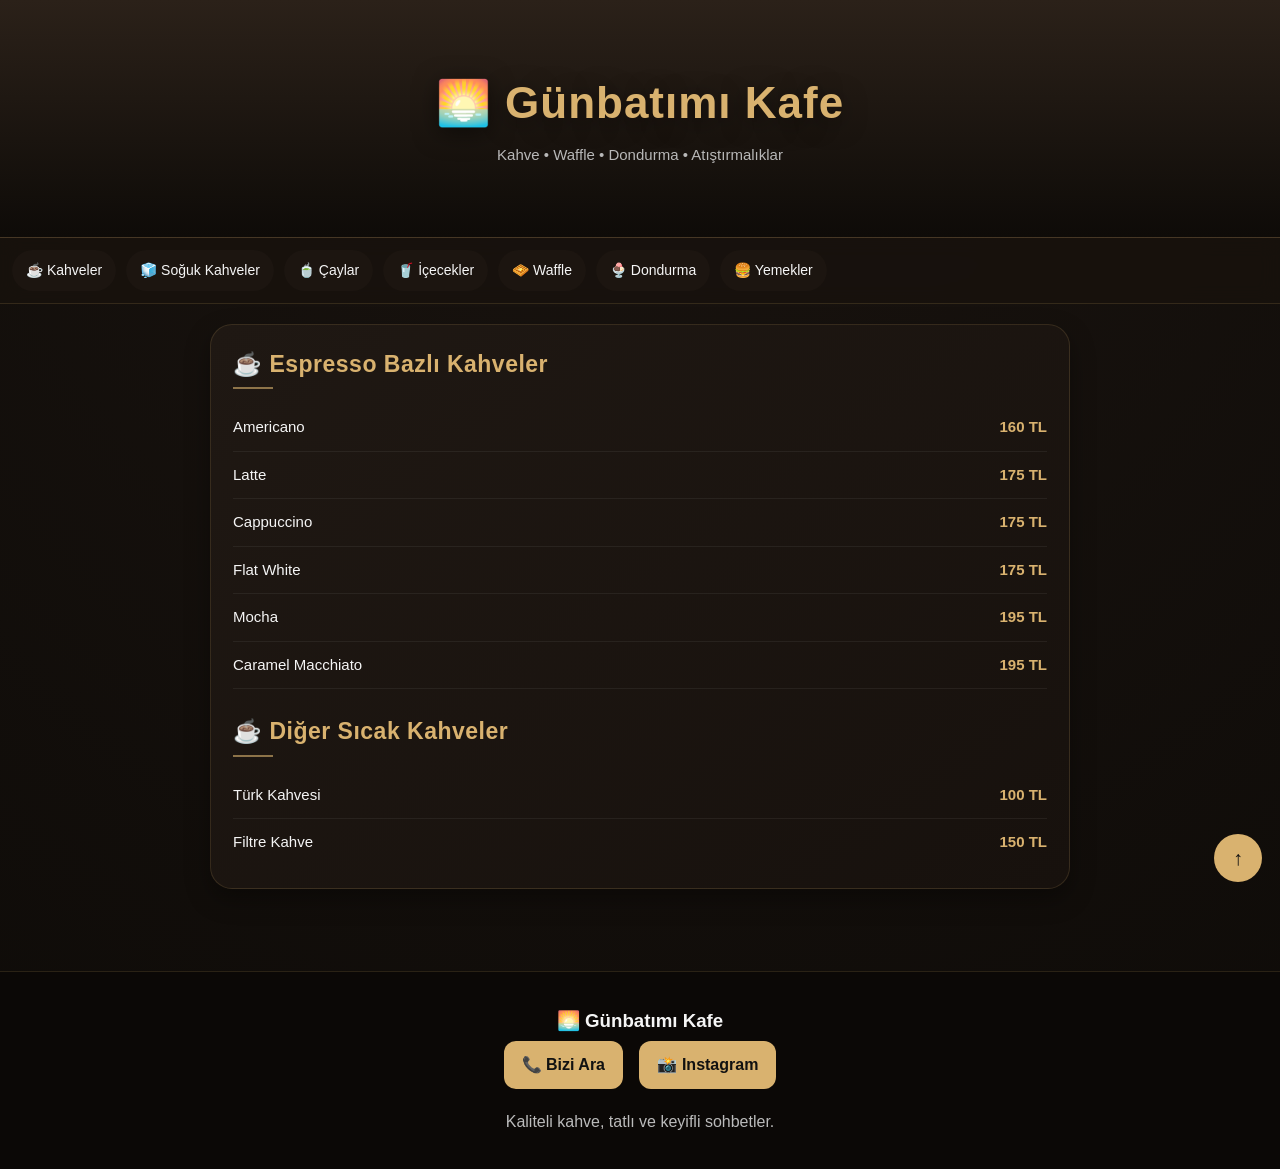
==== index.html @ 16c1a061 "Qr menü oluşturuldu" ====
<!DOCTYPE html>
<html lang="tr">
<head>
<meta charset="UTF-8">
<meta name="viewport" content="width=device-width, initial-scale=1.0">
<title>🌅 Günbatımı Kafe QR Menü</title>

<style>
:root{
--bg:#0e0b08;
--card:#1c1510;
--gold:#d9b26f;
--text:#f5f5f5;
--muted:#b8b8b8;
--border:rgba(217,178,111,0.15);
}

*{
margin:0;
padding:0;
box-sizing:border-box;
scroll-behavior:smooth;
}

body{
font-family:Arial,Helvetica,sans-serif;
background: radial-gradient(circle at top, #1a1410, #0e0b08);
color:var(--text);
line-height:1.5;
}

/* HERO */
.hero{
padding:70px 20px;
text-align:center;
background: linear-gradient(180deg, #2b2119, #0e0b08);
border-bottom:1px solid var(--border);
}

.hero h1{
font-size:44px;
color:var(--gold);
letter-spacing:1px;
text-shadow:0 5px 25px rgba(0,0,0,0.5);
margin-bottom:8px;
}

.hero p{
color:var(--muted);
font-size:15px;
}

/* NAV */
.nav{
position:sticky;
top:0;
background:rgba(24,18,14,0.85);
backdrop-filter: blur(10px);
padding:12px;
display:flex;
gap:10px;
overflow:auto;
border-bottom:1px solid var(--border);
z-index:999;
}

.nav a{
text-decoration:none;
color:var(--text);
background:var(--card);
padding:10px 14px;
border-radius:25px;
white-space:nowrap;
font-size:14px;
transition:0.2s;
}

.nav a:hover{
transform:scale(1.05);
}

/* CONTAINER */
.container{
max-width:900px;
margin:auto;
padding:20px;
}

/* CARD */
.card{
background: linear-gradient(145deg, #1f1813, #17110d);
border:1px solid var(--border);
border-radius:22px;
padding:22px;
margin-bottom:22px;
box-shadow:0 10px 25px rgba(0,0,0,0.35);
transition:0.2s;
}

.card:hover{
transform:translateY(-2px);
border-color:rgba(217,178,111,0.35);
}

.card h2{
color:var(--gold);
margin-bottom:15px;
font-size:23px;
letter-spacing:0.5px;
}

.card h2::after{
content:"";
display:block;
width:40px;
height:2px;
background:var(--gold);
margin-top:6px;
opacity:0.6;
}

/* ITEM */
.item{
display:flex;
justify-content:space-between;
padding:12px 0;
border-bottom:1px solid rgba(255,255,255,0.06);
font-size:15px;
}

.item:last-child{
border-bottom:none;
}

.price{
font-weight:bold;
color:var(--gold);
}

/* FOOTER */
.footer{
margin-top:40px;
padding:35px 20px;
text-align:center;
background:#0b0806;
border-top:1px solid var(--border);
}

.btn{
display:inline-block;
margin:6px;
padding:12px 18px;
background:var(--gold);
color:#111;
font-weight:bold;
text-decoration:none;
border-radius:12px;
transition:0.2s;
}

.btn:hover{
transform:scale(1.05);
}

/* TOP BUTTON */
.top{
position:fixed;
bottom:18px;
right:18px;
width:48px;
height:48px;
display:flex;
align-items:center;
justify-content:center;
background:var(--gold);
color:#111;
border-radius:50%;
text-decoration:none;
font-size:20px;
font-weight:bold;
}

/* MOBILE */
@media(max-width:600px){
.hero h1{font-size:32px;}
.card{padding:16px;border-radius:16px;}
.item{font-size:14px;}
}
</style>
</head>

<body>

<div class="hero" id="top">
<h1>🌅 Günbatımı Kafe</h1>
<p>Kahve • Waffle • Dondurma • Atıştırmalıklar</p>
</div>

<div class="nav">
<a href="#kahveler">☕ Kahveler</a>
<a href="#sogukkahve">🧊 Soğuk Kahveler</a>
<a href="#cay">🍵 Çaylar</a>
<a href="#icecek">🥤 İçecekler</a>
<a href="#waffle">🧇 Waffle</a>
<a href="#dondurma">🍨 Dondurma</a>
<a href="#yemek">🍔 Yemekler</a>
</div>

<div class="container">

<!-- SENİN TÜM MENÜ İÇERİĞİN BURADA AYNI KALIYOR -->
<!-- (hiçbir ürün değiştirilmedi) -->

<!-- ÖRNEK: -->
<div class="card" id="kahveler">
<h2>☕ Espresso Bazlı Kahveler</h2>

<div class="item"><span>Americano</span><span class="price">160 TL</span></div>
<div class="item"><span>Latte</span><span class="price">175 TL</span></div>
<div class="item"><span>Cappuccino</span><span class="price">175 TL</span></div>
<div class="item"><span>Flat White</span><span class="price">175 TL</span></div>
<div class="item"><span>Mocha</span><span class="price">195 TL</span></div>
<div class="item"><span>Caramel Macchiato</span><span class="price">195 TL</span></div>

<h2 style="margin-top:25px;">☕ Diğer Sıcak Kahveler</h2>

<div class="item"><span>Türk Kahvesi</span><span class="price">100 TL</span></div>
<div class="item"><span>Filtre Kahve</span><span class="price">150 TL</span></div>
</div>

<!-- (diğer tüm bölümler SENDEKİ gibi aynen devam eder) -->

</div>

<div class="footer">
<h3>🌅 Günbatımı Kafe</h3>

<a class="btn" href="tel:05334017805">📞 Bizi Ara</a>
<a class="btn" href="https://instagram.com/gun.batimi.cafe">📸 Instagram</a>

<p style="margin-top:15px;color:#bbb;">
Kaliteli kahve, tatlı ve keyifli sohbetler.
</p>
</div>

<a href="#top" class="top">↑</a>

</body>
</html>
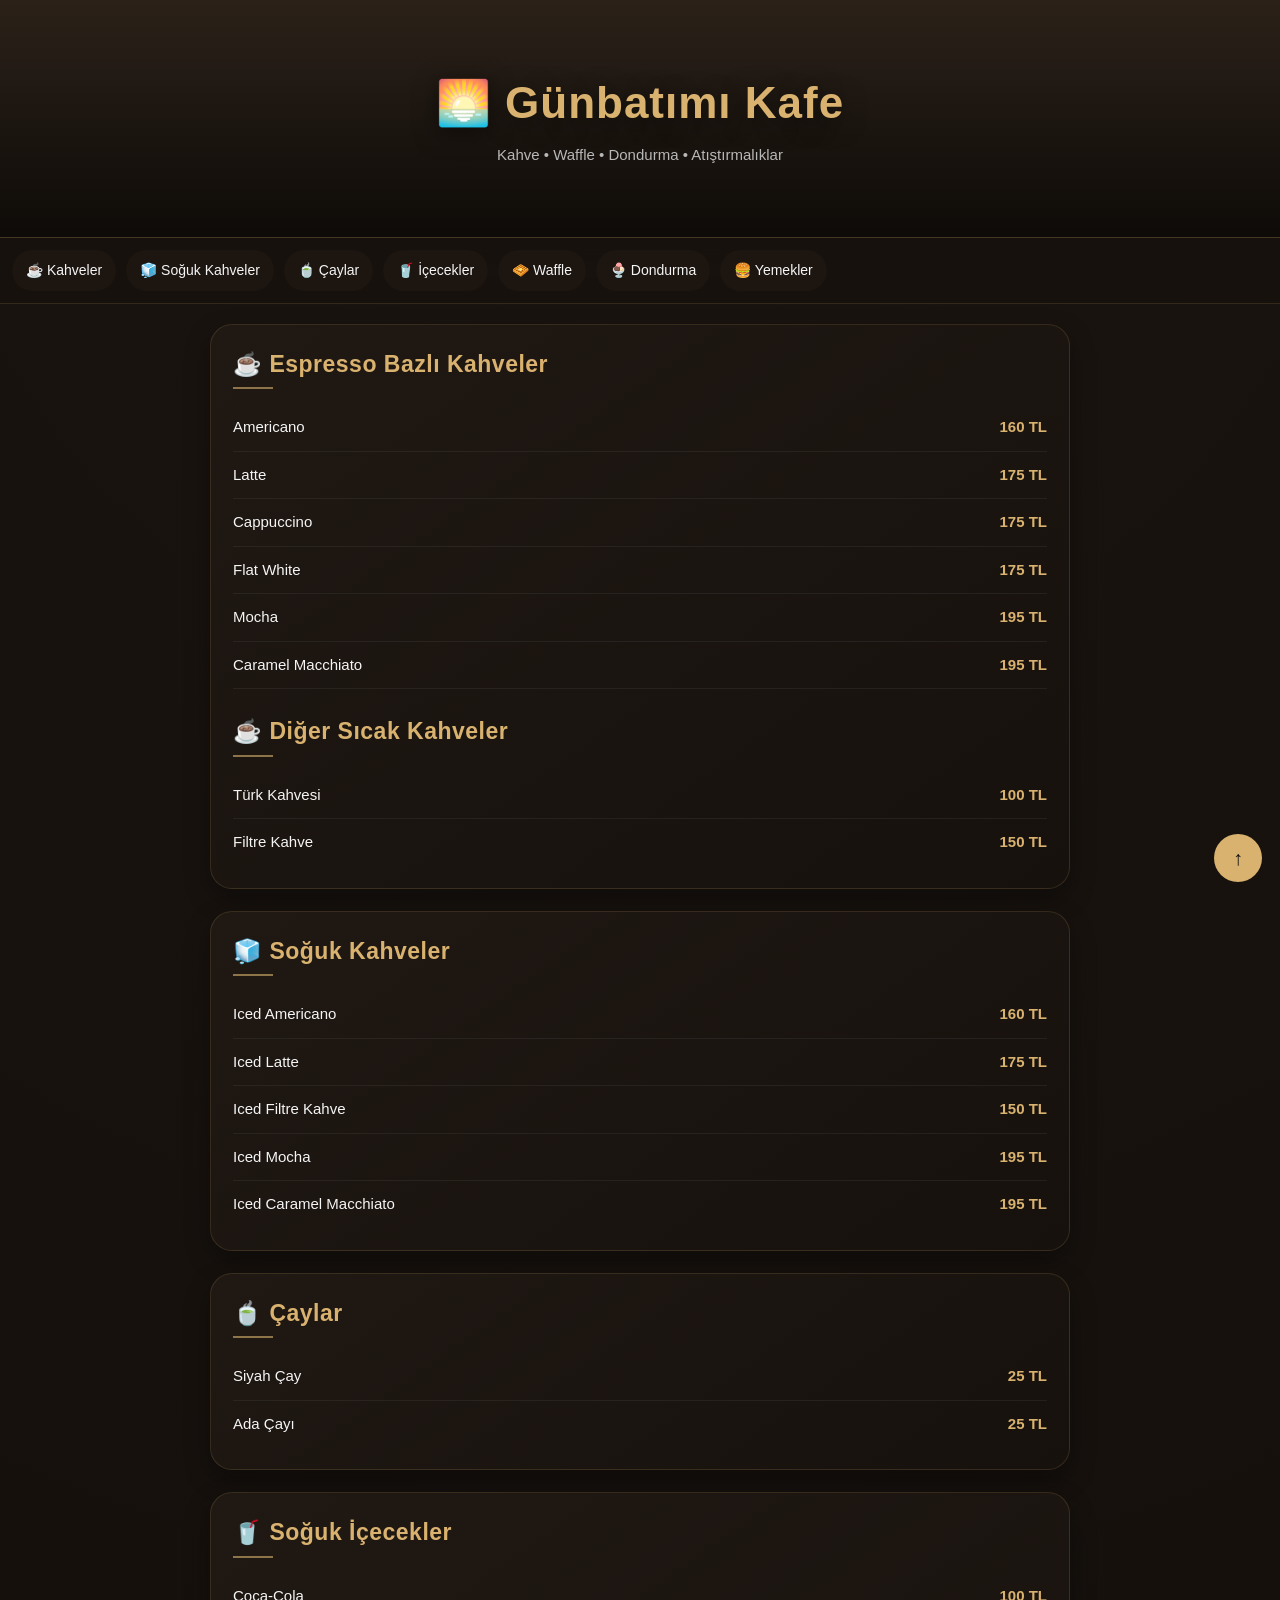
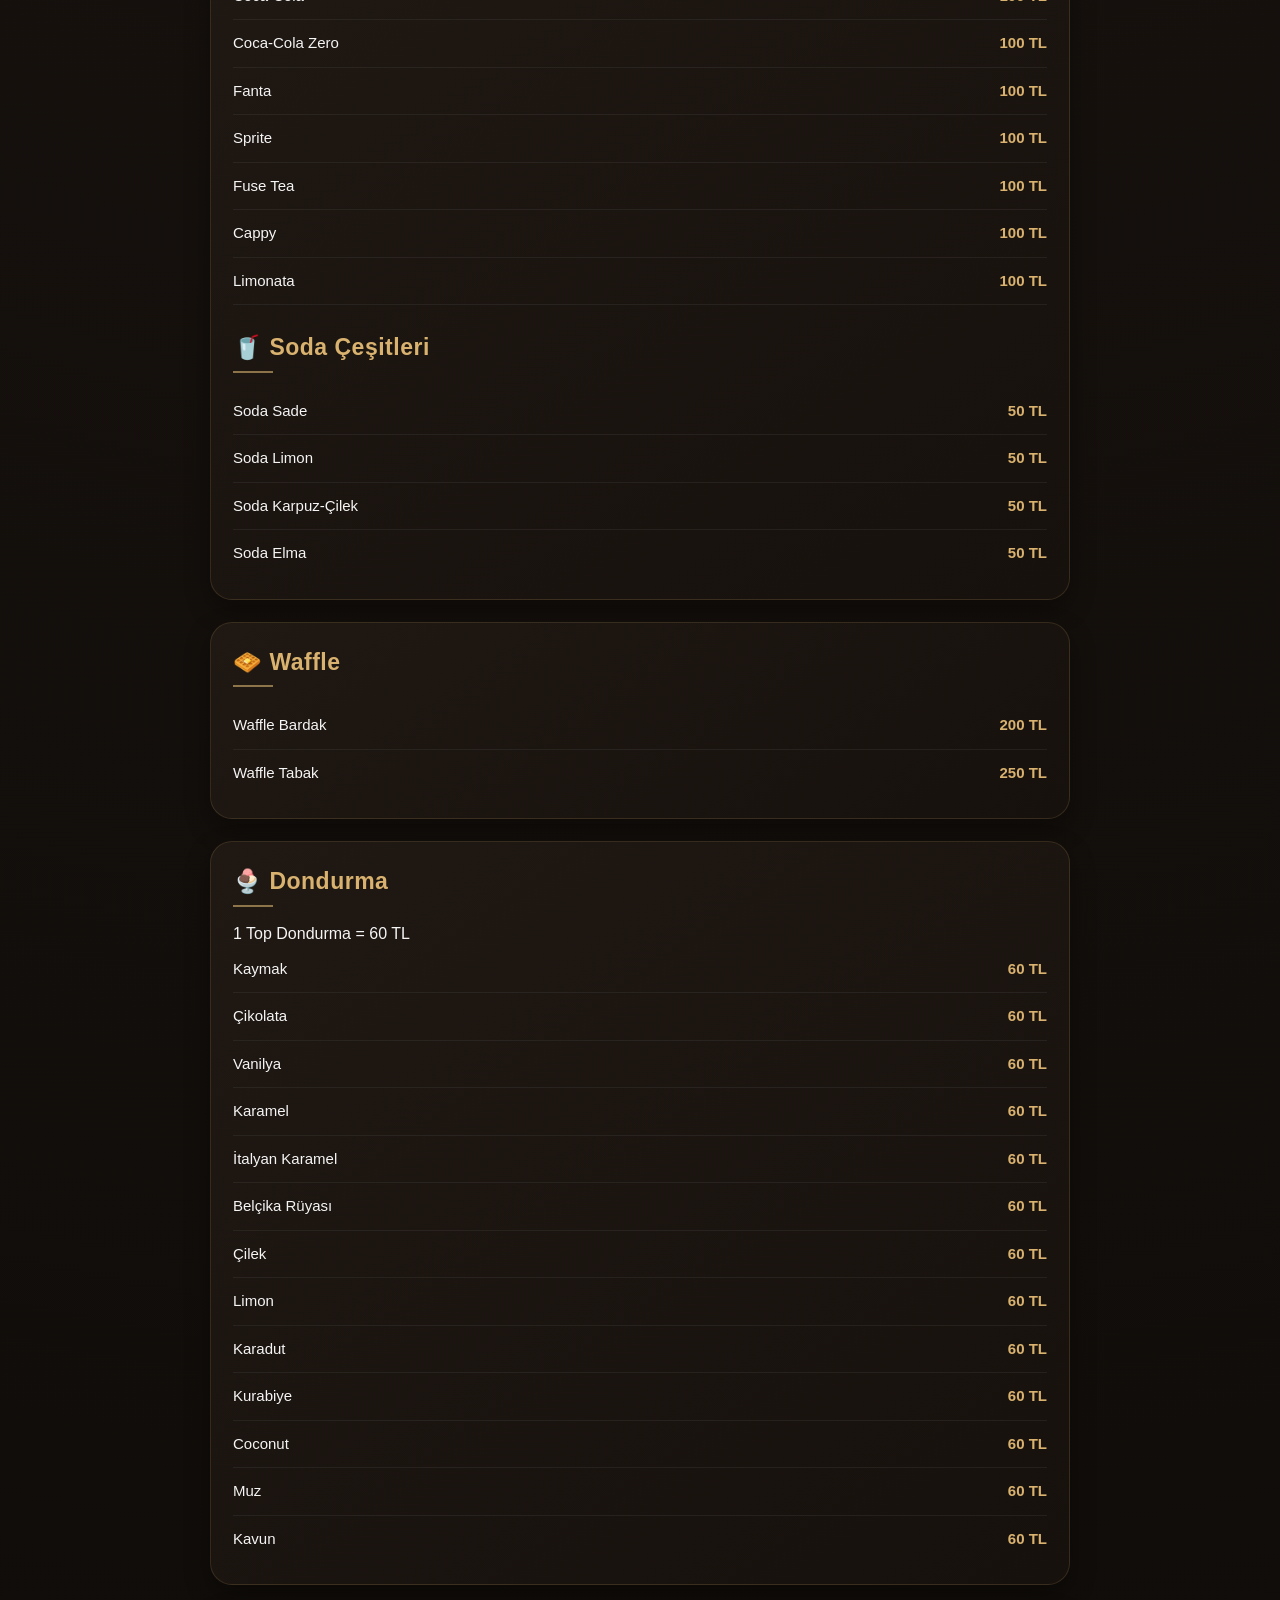
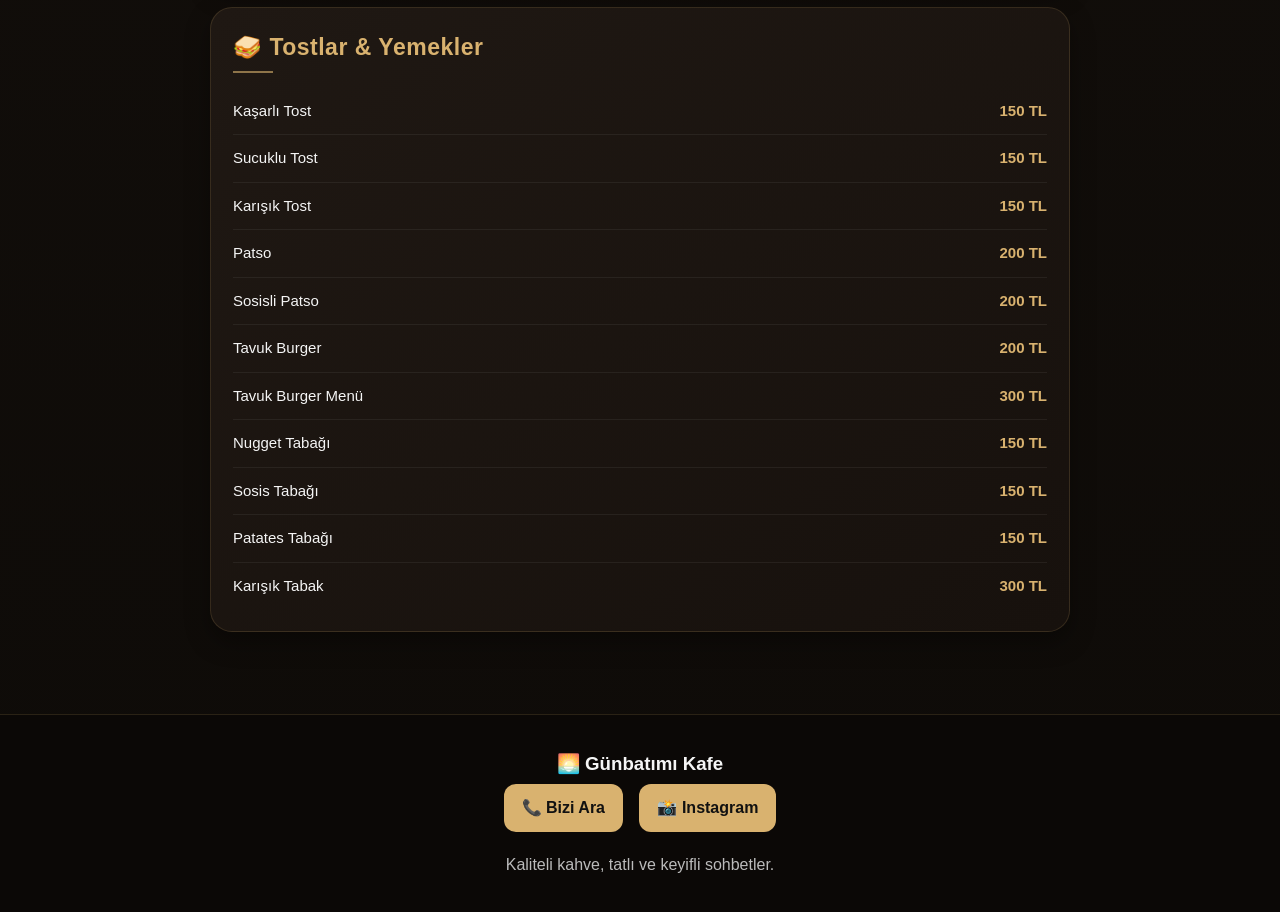
==== commit 36ee8f1f: "Qr menü güncellendi" ====
--- a/index.html
+++ b/index.html
@@ -208,10 +208,7 @@
 
 <div class="container">
 
-<!-- SENİN TÜM MENÜ İÇERİĞİN BURADA AYNI KALIYOR -->
-<!-- (hiçbir ürün değiştirilmedi) -->
-
-<!-- ÖRNEK: -->
+<!-- ☕ KAHVELER -->
 <div class="card" id="kahveler">
 <h2>☕ Espresso Bazlı Kahveler</h2>
 
@@ -228,7 +225,90 @@
 <div class="item"><span>Filtre Kahve</span><span class="price">150 TL</span></div>
 </div>
 
-<!-- (diğer tüm bölümler SENDEKİ gibi aynen devam eder) -->
+<!-- 🧊 SOĞUK -->
+<div class="card" id="sogukkahve">
+<h2>🧊 Soğuk Kahveler</h2>
+
+<div class="item"><span>Iced Americano</span><span class="price">160 TL</span></div>
+<div class="item"><span>Iced Latte</span><span class="price">175 TL</span></div>
+<div class="item"><span>Iced Filtre Kahve</span><span class="price">150 TL</span></div>
+<div class="item"><span>Iced Mocha</span><span class="price">195 TL</span></div>
+<div class="item"><span>Iced Caramel Macchiato</span><span class="price">195 TL</span></div>
+</div>
+
+<!-- 🍵 ÇAY -->
+<div class="card" id="cay">
+<h2>🍵 Çaylar</h2>
+
+<div class="item"><span>Siyah Çay</span><span class="price">25 TL</span></div>
+<div class="item"><span>Ada Çayı</span><span class="price">25 TL</span></div>
+</div>
+
+<!-- 🥤 İÇECEK -->
+<div class="card" id="icecek">
+<h2>🥤 Soğuk İçecekler</h2>
+
+<div class="item"><span>Coca-Cola</span><span class="price">100 TL</span></div>
+<div class="item"><span>Coca-Cola Zero</span><span class="price">100 TL</span></div>
+<div class="item"><span>Fanta</span><span class="price">100 TL</span></div>
+<div class="item"><span>Sprite</span><span class="price">100 TL</span></div>
+<div class="item"><span>Fuse Tea</span><span class="price">100 TL</span></div>
+<div class="item"><span>Cappy</span><span class="price">100 TL</span></div>
+<div class="item"><span>Limonata</span><span class="price">100 TL</span></div>
+
+<h2 style="margin-top:25px;">🥤 Soda Çeşitleri</h2>
+
+<div class="item"><span>Soda Sade</span><span class="price">50 TL</span></div>
+<div class="item"><span>Soda Limon</span><span class="price">50 TL</span></div>
+<div class="item"><span>Soda Karpuz-Çilek</span><span class="price">50 TL</span></div>
+<div class="item"><span>Soda Elma</span><span class="price">50 TL</span></div>
+</div>
+
+<!-- 🧇 WAFFLE -->
+<div class="card" id="waffle">
+<h2>🧇 Waffle</h2>
+
+<div class="item"><span>Waffle Bardak</span><span class="price">200 TL</span></div>
+<div class="item"><span>Waffle Tabak</span><span class="price">250 TL</span></div>
+</div>
+
+<!-- 🍨 DONDURMA -->
+<div class="card" id="dondurma">
+<h2>🍨 Dondurma</h2>
+
+<p class="note">1 Top Dondurma = 60 TL</p>
+
+<div class="item"><span>Kaymak</span><span class="price">60 TL</span></div>
+<div class="item"><span>Çikolata</span><span class="price">60 TL</span></div>
+<div class="item"><span>Vanilya</span><span class="price">60 TL</span></div>
+<div class="item"><span>Karamel</span><span class="price">60 TL</span></div>
+<div class="item"><span>İtalyan Karamel</span><span class="price">60 TL</span></div>
+<div class="item"><span>Belçika Rüyası</span><span class="price">60 TL</span></div>
+<div class="item"><span>Çilek</span><span class="price">60 TL</span></div>
+<div class="item"><span>Limon</span><span class="price">60 TL</span></div>
+<div class="item"><span>Karadut</span><span class="price">60 TL</span></div>
+<div class="item"><span>Kurabiye</span><span class="price">60 TL</span></div>
+<div class="item"><span>Coconut</span><span class="price">60 TL</span></div>
+<div class="item"><span>Muz</span><span class="price">60 TL</span></div>
+<div class="item"><span>Kavun</span><span class="price">60 TL</span></div>
+</div>
+
+<!-- 🍔 YEMEK -->
+<div class="card" id="yemek">
+<h2>🥪 Tostlar & Yemekler</h2>
+
+<div class="item"><span>Kaşarlı Tost</span><span class="price">150 TL</span></div>
+<div class="item"><span>Sucuklu Tost</span><span class="price">150 TL</span></div>
+<div class="item"><span>Karışık Tost</span><span class="price">150 TL</span></div>
+<div class="item"><span>Patso</span><span class="price">200 TL</span></div>
+<div class="item"><span>Sosisli Patso</span><span class="price">200 TL</span></div>
+<div class="item"><span>Tavuk Burger</span><span class="price">200 TL</span></div>
+<div class="item"><span>Tavuk Burger Menü</span><span class="price">300 TL</span></div>
+<div class="item"><span>Nugget Tabağı</span><span class="price">150 TL</span></div>
+<div class="item"><span>Sosis Tabağı</span><span class="price">150 TL</span></div>
+<div class="item"><span>Patates Tabağı</span><span class="price">150 TL</span></div>
+<div class="item"><span>Karışık Tabak</span><span class="price">300 TL</span></div>
+</div>
 
 </div>
 
@@ -236,7 +316,7 @@
 <h3>🌅 Günbatımı Kafe</h3>
 
 <a class="btn" href="tel:05334017805">📞 Bizi Ara</a>
-<a class="btn" href="https://instagram.com/gun.batimi.cafe">📸 Instagram</a>
+<a class="btn" href="https://www.instagram.com/gun.batimi.cafe">📸 Instagram</a>
 
 <p style="margin-top:15px;color:#bbb;">
 Kaliteli kahve, tatlı ve keyifli sohbetler.
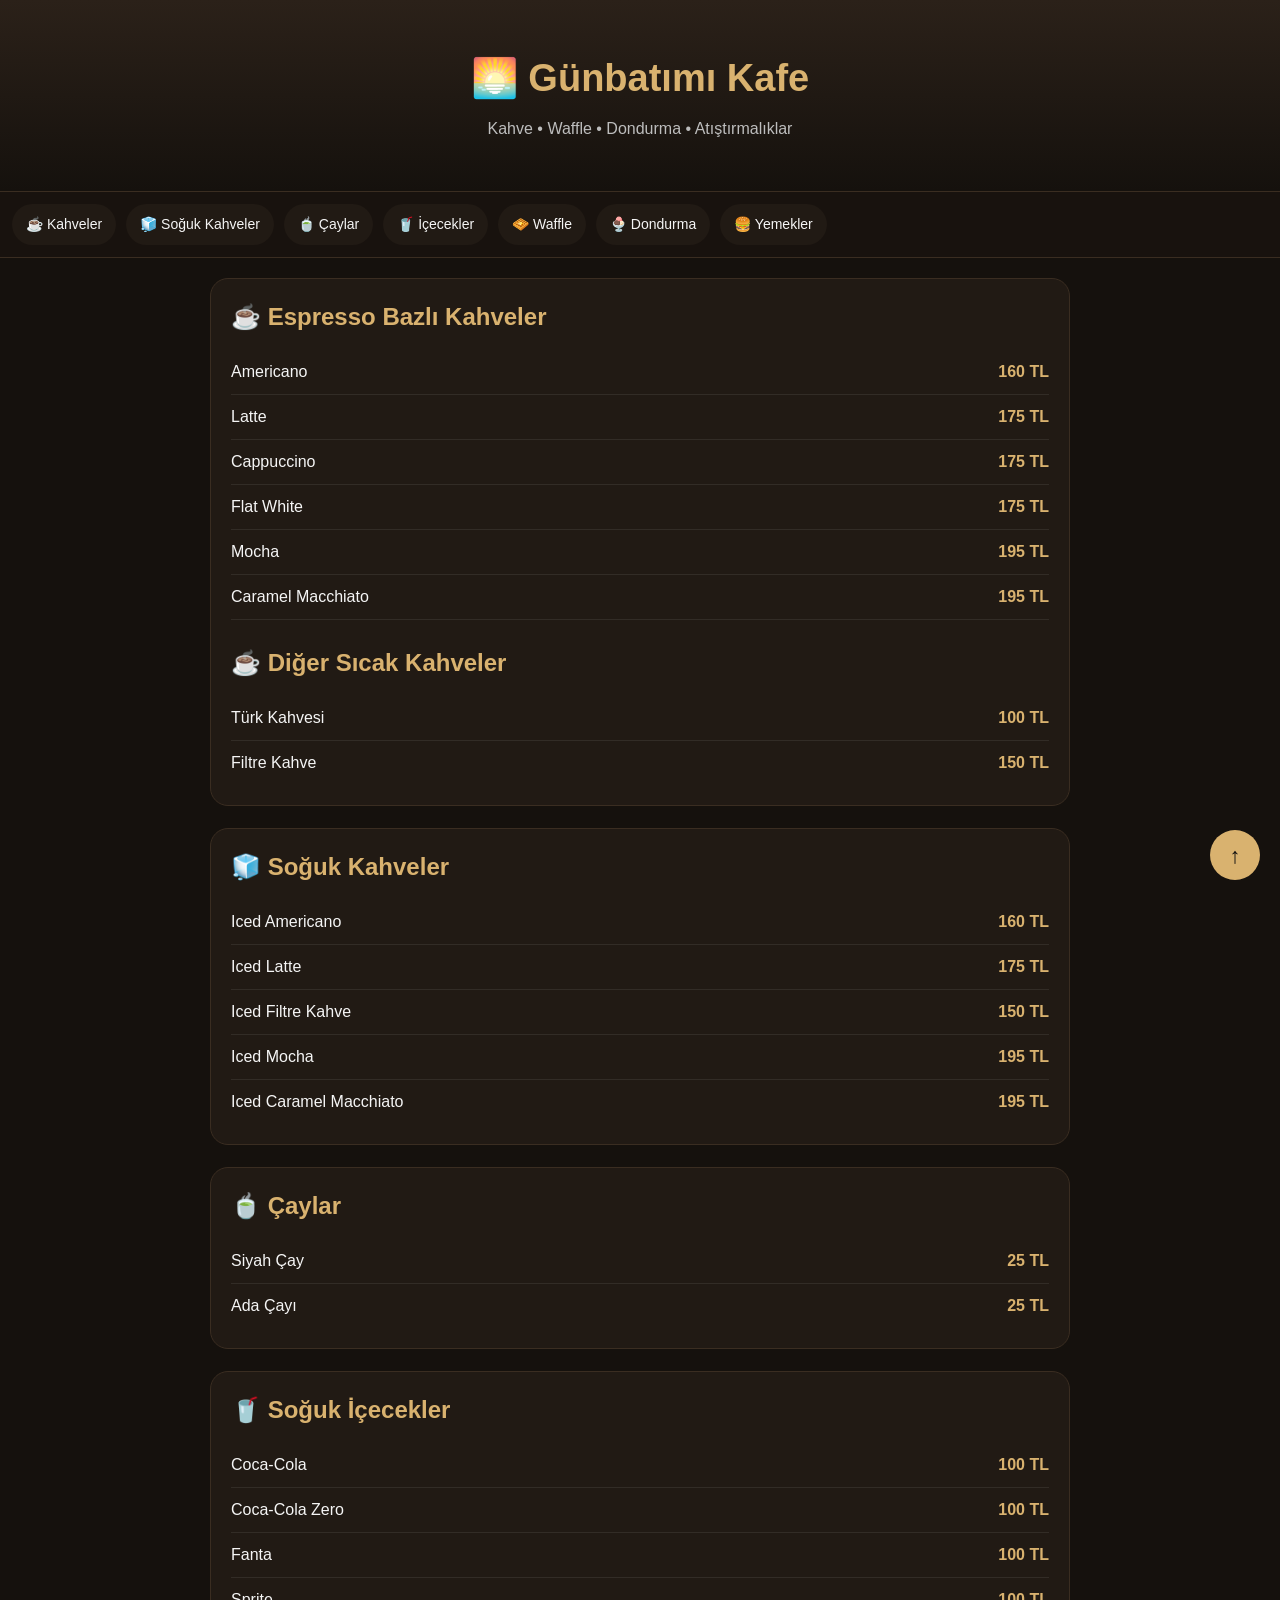
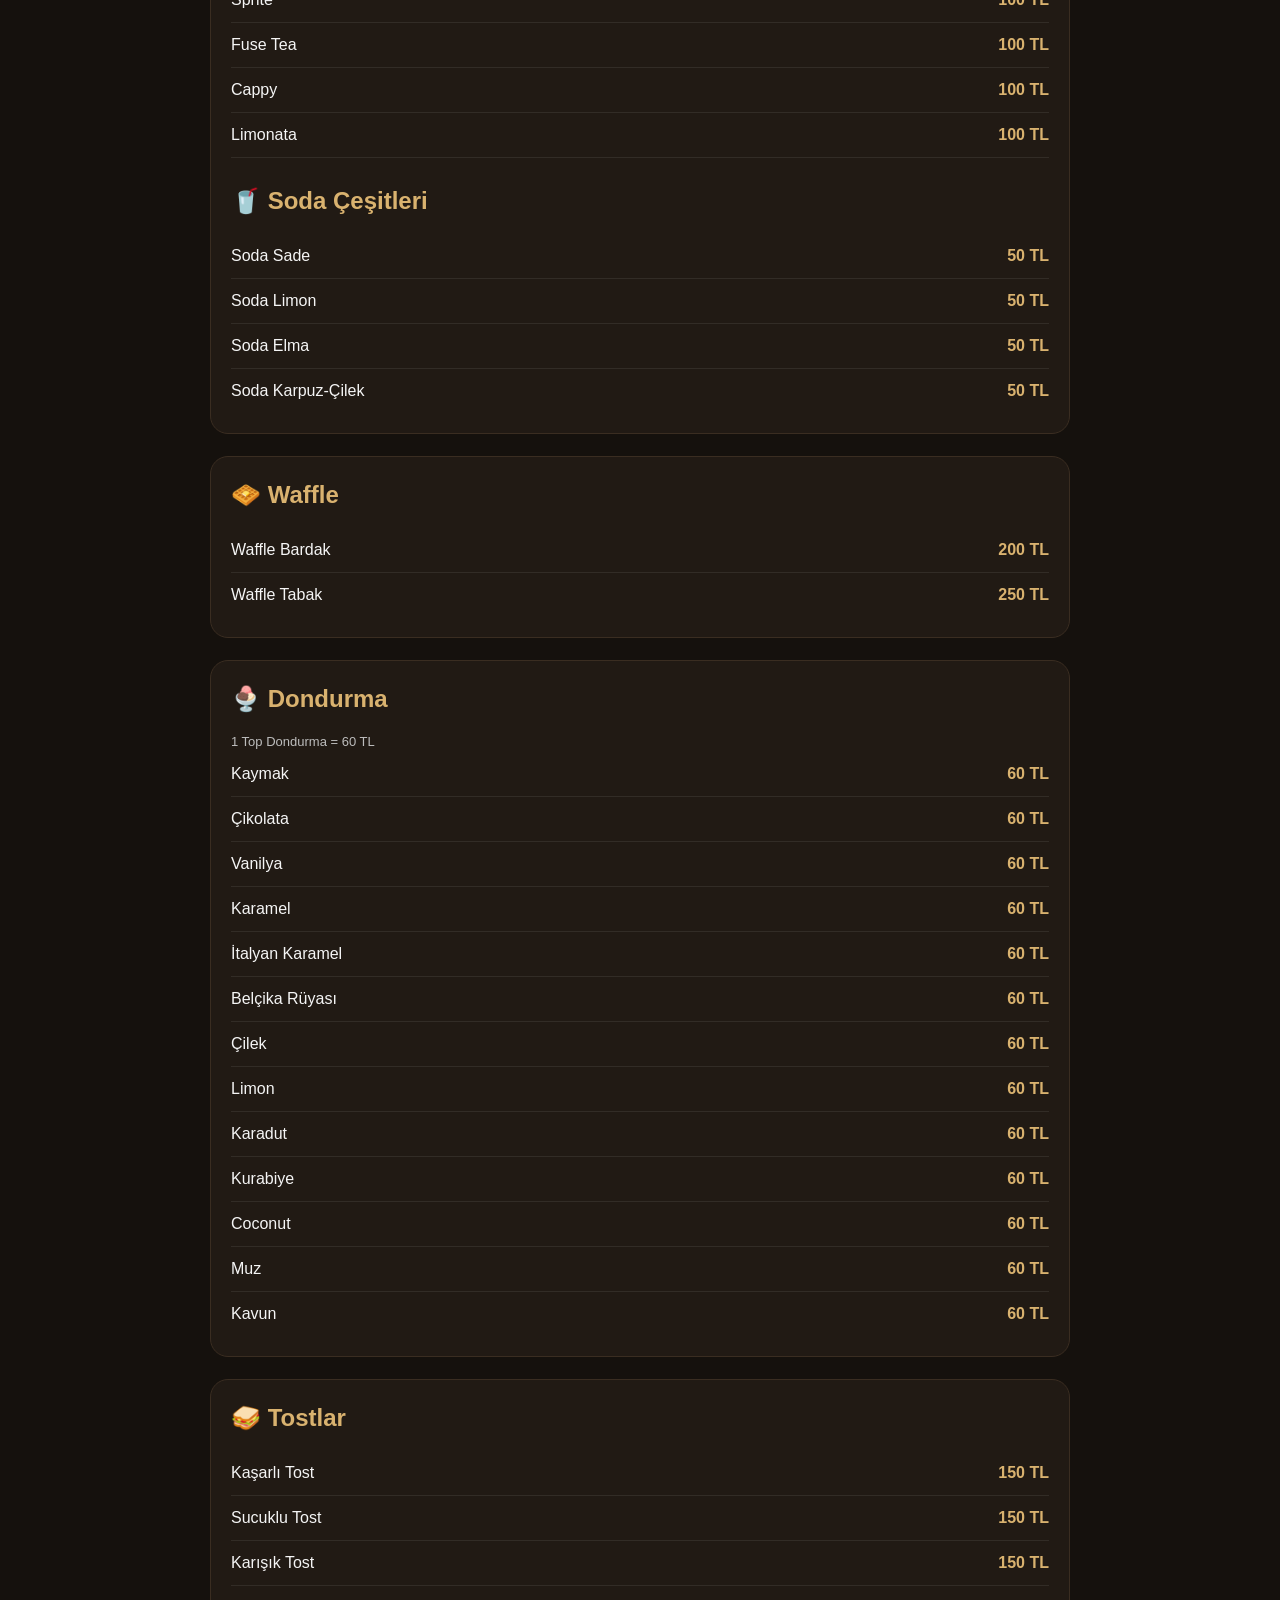
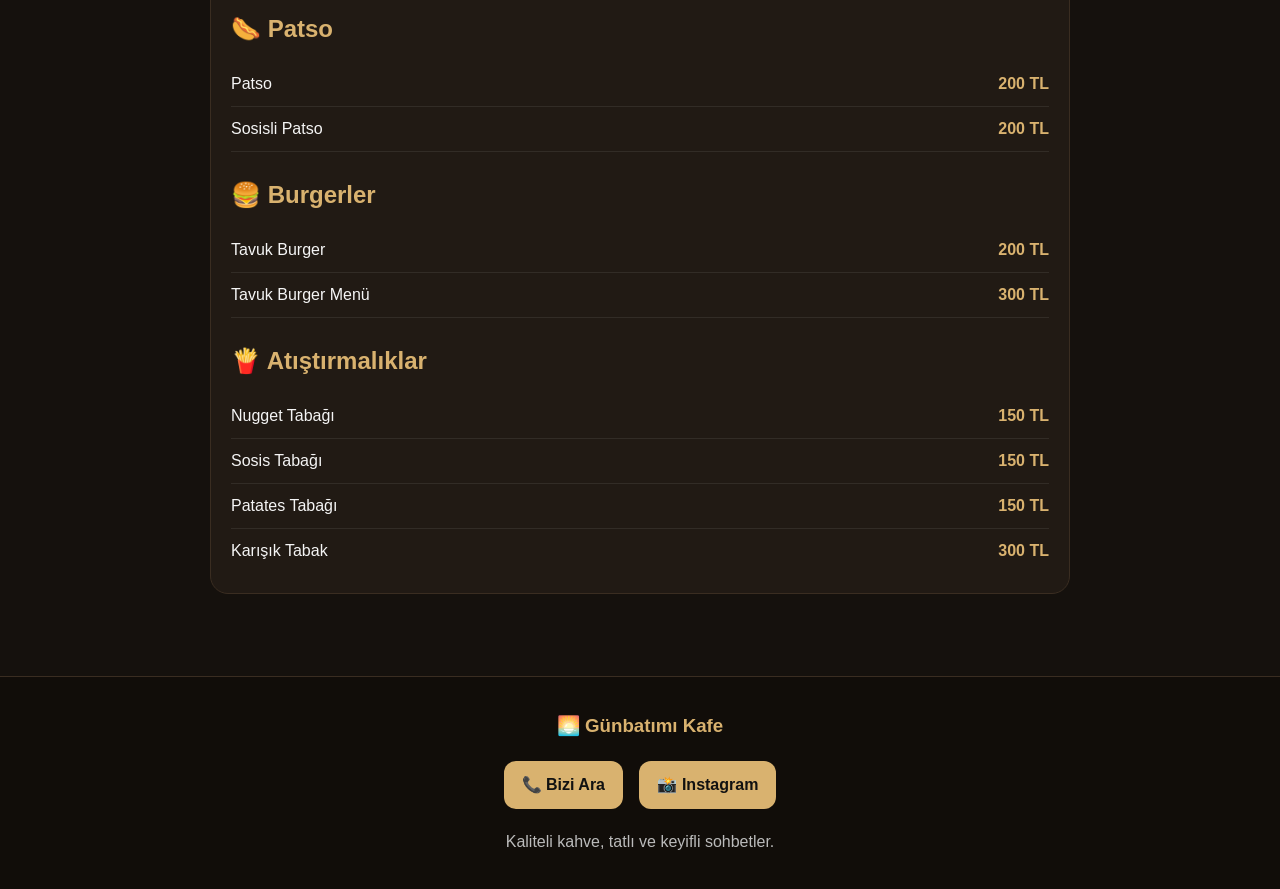
==== commit 44b64fe6: "Qr menü güncellendi" ====
--- a/index.html
+++ b/index.html
@@ -1,21 +1,15 @@
-<!DOCTYPE html>
-<html lang="tr">
-<head>
-<meta charset="UTF-8">
-<meta name="viewport" content="width=device-width, initial-scale=1.0">
-<title>🌅 Günbatımı Kafe QR Menü</title>
-
-<style>
-:root{
---bg:#0e0b08;
---card:#1c1510;
---gold:#d9b26f;
---text:#f5f5f5;
---muted:#b8b8b8;
---border:rgba(217,178,111,0.15);
-}
-
-*{
+<!DOCTYPE html>  <html lang="tr">    <head>    
+<meta charset="UTF-8">    
+<meta name="viewport" content="width=device-width, initial-scale=1.0">    
+<title>🌅 Günbatımı Kafe QR Menü</title>  <style>    
+:root{    
+--bg:#15110d;    
+--card:#211a14;    
+--gold:#d9b26f;    
+--text:#f5f5f5;    
+--muted:#bdbdbd;    
+--border:#3a2d21;    
+}    *{
 margin:0;
 padding:0;
 box-sizing:border-box;
@@ -24,38 +18,33 @@
 
 body{
 font-family:Arial,Helvetica,sans-serif;
-background: radial-gradient(circle at top, #1a1410, #0e0b08);
+background:var(--bg);
 color:var(--text);
 line-height:1.5;
 }
 
-/* HERO */
 .hero{
-padding:70px 20px;
+padding:50px 20px;
 text-align:center;
-background: linear-gradient(180deg, #2b2119, #0e0b08);
+background:linear-gradient(180deg,#2b2119,#15110d);
 border-bottom:1px solid var(--border);
 }
 
 .hero h1{
-font-size:44px;
-color:var(--gold);
-letter-spacing:1px;
-text-shadow:0 5px 25px rgba(0,0,0,0.5);
-margin-bottom:8px;
+font-size:38px;
+color:var(--gold);
+margin-bottom:10px;
 }
 
 .hero p{
 color:var(--muted);
-font-size:15px;
-}
-
-/* NAV */
+font-size:16px;
+}
+
 .nav{
 position:sticky;
 top:0;
-background:rgba(24,18,14,0.85);
-backdrop-filter: blur(10px);
+background:#18120e;
 padding:12px;
 display:flex;
 gap:10px;
@@ -69,63 +58,36 @@
 color:var(--text);
 background:var(--card);
 padding:10px 14px;
-border-radius:25px;
+border-radius:30px;
 white-space:nowrap;
 font-size:14px;
-transition:0.2s;
-}
-
-.nav a:hover{
-transform:scale(1.05);
-}
-
-/* CONTAINER */
+}
+
 .container{
 max-width:900px;
 margin:auto;
 padding:20px;
 }
 
-/* CARD */
 .card{
-background: linear-gradient(145deg, #1f1813, #17110d);
+background:var(--card);
 border:1px solid var(--border);
-border-radius:22px;
-padding:22px;
+border-radius:18px;
+padding:20px;
 margin-bottom:22px;
-box-shadow:0 10px 25px rgba(0,0,0,0.35);
-transition:0.2s;
-}
-
-.card:hover{
-transform:translateY(-2px);
-border-color:rgba(217,178,111,0.35);
 }
 
 .card h2{
 color:var(--gold);
 margin-bottom:15px;
-font-size:23px;
-letter-spacing:0.5px;
-}
-
-.card h2::after{
-content:"";
-display:block;
-width:40px;
-height:2px;
-background:var(--gold);
-margin-top:6px;
-opacity:0.6;
-}
-
-/* ITEM */
+font-size:24px;
+}
+
 .item{
 display:flex;
 justify-content:space-between;
-padding:12px 0;
-border-bottom:1px solid rgba(255,255,255,0.06);
-font-size:15px;
+padding:10px 0;
+border-bottom:1px solid rgba(255,255,255,.08);
 }
 
 .item:last-child{
@@ -137,13 +99,23 @@
 color:var(--gold);
 }
 
-/* FOOTER */
+.note{
+font-size:13px;
+color:var(--muted);
+margin-top:10px;
+}
+
 .footer{
 margin-top:40px;
 padding:35px 20px;
 text-align:center;
-background:#0b0806;
+background:#110d09;
 border-top:1px solid var(--border);
+}
+
+.footer h3{
+color:var(--gold);
+margin-bottom:15px;
 }
 
 .btn{
@@ -155,175 +127,108 @@
 font-weight:bold;
 text-decoration:none;
 border-radius:12px;
-transition:0.2s;
-}
-
-.btn:hover{
-transform:scale(1.05);
-}
-
-/* TOP BUTTON */
+}
+
 .top{
 position:fixed;
-bottom:18px;
-right:18px;
-width:48px;
-height:48px;
+bottom:20px;
+right:20px;
+background:var(--gold);
+color:#111;
+text-decoration:none;
+width:50px;
+height:50px;
 display:flex;
 align-items:center;
 justify-content:center;
-background:var(--gold);
-color:#111;
 border-radius:50%;
-text-decoration:none;
+font-size:22px;
+font-weight:bold;
+}
+
+@media(max-width:600px){
+.hero h1{
+font-size:30px;
+}
+.card h2{
 font-size:20px;
-font-weight:bold;
-}
-
-/* MOBILE */
-@media(max-width:600px){
-.hero h1{font-size:32px;}
-.card{padding:16px;border-radius:16px;}
-.item{font-size:14px;}
-}
-</style>
-</head>
-
-<body>
-
-<div class="hero" id="top">
-<h1>🌅 Günbatımı Kafe</h1>
-<p>Kahve • Waffle • Dondurma • Atıştırmalıklar</p>
-</div>
-
-<div class="nav">
-<a href="#kahveler">☕ Kahveler</a>
-<a href="#sogukkahve">🧊 Soğuk Kahveler</a>
-<a href="#cay">🍵 Çaylar</a>
-<a href="#icecek">🥤 İçecekler</a>
-<a href="#waffle">🧇 Waffle</a>
-<a href="#dondurma">🍨 Dondurma</a>
-<a href="#yemek">🍔 Yemekler</a>
-</div>
-
-<div class="container">
-
-<!-- ☕ KAHVELER -->
-<div class="card" id="kahveler">
-<h2>☕ Espresso Bazlı Kahveler</h2>
-
-<div class="item"><span>Americano</span><span class="price">160 TL</span></div>
-<div class="item"><span>Latte</span><span class="price">175 TL</span></div>
-<div class="item"><span>Cappuccino</span><span class="price">175 TL</span></div>
-<div class="item"><span>Flat White</span><span class="price">175 TL</span></div>
-<div class="item"><span>Mocha</span><span class="price">195 TL</span></div>
-<div class="item"><span>Caramel Macchiato</span><span class="price">195 TL</span></div>
-
-<h2 style="margin-top:25px;">☕ Diğer Sıcak Kahveler</h2>
-
-<div class="item"><span>Türk Kahvesi</span><span class="price">100 TL</span></div>
-<div class="item"><span>Filtre Kahve</span><span class="price">150 TL</span></div>
-</div>
-
-<!-- 🧊 SOĞUK -->
-<div class="card" id="sogukkahve">
-<h2>🧊 Soğuk Kahveler</h2>
-
-<div class="item"><span>Iced Americano</span><span class="price">160 TL</span></div>
-<div class="item"><span>Iced Latte</span><span class="price">175 TL</span></div>
-<div class="item"><span>Iced Filtre Kahve</span><span class="price">150 TL</span></div>
-<div class="item"><span>Iced Mocha</span><span class="price">195 TL</span></div>
-<div class="item"><span>Iced Caramel Macchiato</span><span class="price">195 TL</span></div>
-</div>
-
-<!-- 🍵 ÇAY -->
-<div class="card" id="cay">
-<h2>🍵 Çaylar</h2>
-
-<div class="item"><span>Siyah Çay</span><span class="price">25 TL</span></div>
-<div class="item"><span>Ada Çayı</span><span class="price">25 TL</span></div>
-</div>
-
-<!-- 🥤 İÇECEK -->
-<div class="card" id="icecek">
-<h2>🥤 Soğuk İçecekler</h2>
-
-<div class="item"><span>Coca-Cola</span><span class="price">100 TL</span></div>
-<div class="item"><span>Coca-Cola Zero</span><span class="price">100 TL</span></div>
-<div class="item"><span>Fanta</span><span class="price">100 TL</span></div>
-<div class="item"><span>Sprite</span><span class="price">100 TL</span></div>
-<div class="item"><span>Fuse Tea</span><span class="price">100 TL</span></div>
-<div class="item"><span>Cappy</span><span class="price">100 TL</span></div>
-<div class="item"><span>Limonata</span><span class="price">100 TL</span></div>
-
-<h2 style="margin-top:25px;">🥤 Soda Çeşitleri</h2>
-
-<div class="item"><span>Soda Sade</span><span class="price">50 TL</span></div>
-<div class="item"><span>Soda Limon</span><span class="price">50 TL</span></div>
-<div class="item"><span>Soda Karpuz-Çilek</span><span class="price">50 TL</span></div>
-<div class="item"><span>Soda Elma</span><span class="price">50 TL</span></div>
-</div>
-
-<!-- 🧇 WAFFLE -->
-<div class="card" id="waffle">
-<h2>🧇 Waffle</h2>
-
-<div class="item"><span>Waffle Bardak</span><span class="price">200 TL</span></div>
-<div class="item"><span>Waffle Tabak</span><span class="price">250 TL</span></div>
-</div>
-
-<!-- 🍨 DONDURMA -->
-<div class="card" id="dondurma">
-<h2>🍨 Dondurma</h2>
-
-<p class="note">1 Top Dondurma = 60 TL</p>
-
-<div class="item"><span>Kaymak</span><span class="price">60 TL</span></div>
-<div class="item"><span>Çikolata</span><span class="price">60 TL</span></div>
-<div class="item"><span>Vanilya</span><span class="price">60 TL</span></div>
-<div class="item"><span>Karamel</span><span class="price">60 TL</span></div>
-<div class="item"><span>İtalyan Karamel</span><span class="price">60 TL</span></div>
-<div class="item"><span>Belçika Rüyası</span><span class="price">60 TL</span></div>
-<div class="item"><span>Çilek</span><span class="price">60 TL</span></div>
-<div class="item"><span>Limon</span><span class="price">60 TL</span></div>
-<div class="item"><span>Karadut</span><span class="price">60 TL</span></div>
-<div class="item"><span>Kurabiye</span><span class="price">60 TL</span></div>
-<div class="item"><span>Coconut</span><span class="price">60 TL</span></div>
-<div class="item"><span>Muz</span><span class="price">60 TL</span></div>
-<div class="item"><span>Kavun</span><span class="price">60 TL</span></div>
-</div>
-
-<!-- 🍔 YEMEK -->
-<div class="card" id="yemek">
-<h2>🥪 Tostlar & Yemekler</h2>
-
-<div class="item"><span>Kaşarlı Tost</span><span class="price">150 TL</span></div>
-<div class="item"><span>Sucuklu Tost</span><span class="price">150 TL</span></div>
-<div class="item"><span>Karışık Tost</span><span class="price">150 TL</span></div>
-<div class="item"><span>Patso</span><span class="price">200 TL</span></div>
-<div class="item"><span>Sosisli Patso</span><span class="price">200 TL</span></div>
-<div class="item"><span>Tavuk Burger</span><span class="price">200 TL</span></div>
-<div class="item"><span>Tavuk Burger Menü</span><span class="price">300 TL</span></div>
-<div class="item"><span>Nugget Tabağı</span><span class="price">150 TL</span></div>
-<div class="item"><span>Sosis Tabağı</span><span class="price">150 TL</span></div>
-<div class="item"><span>Patates Tabağı</span><span class="price">150 TL</span></div>
-<div class="item"><span>Karışık Tabak</span><span class="price">300 TL</span></div>
-</div>
-
-</div>
-
-<div class="footer">
-<h3>🌅 Günbatımı Kafe</h3>
-
-<a class="btn" href="tel:05334017805">📞 Bizi Ara</a>
-<a class="btn" href="https://www.instagram.com/gun.batimi.cafe">📸 Instagram</a>
-
-<p style="margin-top:15px;color:#bbb;">
-Kaliteli kahve, tatlı ve keyifli sohbetler.
-</p>
-</div>
-
-<a href="#top" class="top">↑</a>
-
-</body>
+}
+}
+</style>  </head>  <body>  <div class="hero" id="top">
+
+<h1>🌅 Günbatımı Kafe</h1>    
+<p>Kahve • Waffle • Dondurma • Atıştırmalıklar</p>    
+</div>  <div class="nav">    
+<a href="#kahveler">☕ Kahveler</a>    
+<a href="#sogukkahve">🧊 Soğuk Kahveler</a>    
+<a href="#cay">🍵 Çaylar</a>    
+<a href="#icecek">🥤 İçecekler</a>    
+<a href="#waffle">🧇 Waffle</a>    
+<a href="#dondurma">🍨 Dondurma</a>    
+<a href="#yemek">🍔 Yemekler</a>    
+</div>  <div class="container">  <div class="card" id="kahveler">    
+<h2>☕ Espresso Bazlı Kahveler</h2>  <div class="item"><span>Americano</span><span class="price">160 TL</span></div>    
+<div class="item"><span>Latte</span><span class="price">175 TL</span></div>    
+<div class="item"><span>Cappuccino</span><span class="price">175 TL</span></div>    
+<div class="item"><span>Flat White</span><span class="price">175 TL</span></div>    
+<div class="item"><span>Mocha</span><span class="price">195 TL</span></div>    
+<div class="item"><span>Caramel Macchiato</span><span class="price">195 TL</span></div>  <h2 style="margin-top:25px;">☕ Diğer Sıcak Kahveler</h2>  <div class="item"><span>Türk Kahvesi</span><span class="price">100 TL</span></div>    
+<div class="item"><span>Filtre Kahve</span><span class="price">150 TL</span></div>    
+</div>  <div class="card" id="sogukkahve">    
+<h2>🧊 Soğuk Kahveler</h2>  <div class="item"><span>Iced Americano</span><span class="price">160 TL</span></div>    
+<div class="item"><span>Iced Latte</span><span class="price">175 TL</span></div>    
+<div class="item"><span>Iced Filtre Kahve</span><span class="price">150 TL</span></div>    
+<div class="item"><span>Iced Mocha</span><span class="price">195 TL</span></div>    
+<div class="item"><span>Iced Caramel Macchiato</span><span class="price">195 TL</span></div>    
+</div>  <div class="card" id="cay">    
+<h2>🍵 Çaylar</h2>  <div class="item"><span>Siyah Çay</span><span class="price">25 TL</span></div>    
+<div class="item"><span>Ada Çayı</span><span class="price">25 TL</span></div>    
+</div>  <div class="card" id="icecek">    
+<h2>🥤 Soğuk İçecekler</h2>  <div class="item"><span>Coca-Cola</span><span class="price">100 TL</span></div>    
+<div class="item"><span>Coca-Cola Zero</span><span class="price">100 TL</span></div>    
+<div class="item"><span>Fanta</span><span class="price">100 TL</span></div>    
+<div class="item"><span>Sprite</span><span class="price">100 TL</span></div>    
+<div class="item"><span>Fuse Tea</span><span class="price">100 TL</span></div>    
+<div class="item"><span>Cappy</span><span class="price">100 TL</span></div>    
+<div class="item"><span>Limonata</span><span class="price">100 TL</span></div>  <h2 style="margin-top:25px;">🥤 Soda Çeşitleri</h2>  <div class="item"><span>Soda Sade</span><span class="price">50 TL</span></div>    
+<div class="item"><span>Soda Limon</span><span class="price">50 TL</span></div>    
+<div class="item"><span>Soda Elma</span><span class="price">50 TL</span></div>    
+<div class="item"><span>Soda Karpuz-Çilek</span><span class="price">50 TL</span></div>    
+</div>  <div class="card" id="waffle">    
+<h2>🧇 Waffle</h2>  <div class="item"><span>Waffle Bardak</span><span class="price">200 TL</span></div>    
+<div class="item"><span>Waffle Tabak</span><span class="price">250 TL</span></div>    
+</div>  <div class="card" id="dondurma">    
+<h2>🍨 Dondurma</h2>  <p class="note">1 Top Dondurma = 60 TL</p>  <div class="item"><span>Kaymak</span><span class="price">60 TL</span></div>    
+<div class="item"><span>Çikolata</span><span class="price">60 TL</span></div>    
+<div class="item"><span>Vanilya</span><span class="price">60 TL</span></div>    
+<div class="item"><span>Karamel</span><span class="price">60 TL</span></div>    
+<div class="item"><span>İtalyan Karamel</span><span class="price">60 TL</span></div>    
+<div class="item"><span>Belçika Rüyası</span><span class="price">60 TL</span></div>    
+<div class="item"><span>Çilek</span><span class="price">60 TL</span></div>    
+<div class="item"><span>Limon</span><span class="price">60 TL</span></div>    
+<div class="item"><span>Karadut</span><span class="price">60 TL</span></div>    
+<div class="item"><span>Kurabiye</span><span class="price">60 TL</span></div>    
+<div class="item"><span>Coconut</span><span class="price">60 TL</span></div>    
+<div class="item"><span>Muz</span><span class="price">60 TL</span></div>    
+<div class="item"><span>Kavun</span><span class="price">60 TL</span></div>    
+</div>  <div class="card" id="yemek">    
+<h2>🥪 Tostlar</h2>  <div class="item"><span>Kaşarlı Tost</span><span class="price">150 TL</span></div>    
+<div class="item"><span>Sucuklu Tost</span><span class="price">150 TL</span></div>    
+<div class="item"><span>Karışık Tost</span><span class="price">150 TL</span></div>  <h2 style="margin-top:25px;">🌭 Patso</h2>  <div class="item"><span>Patso</span><span class="price">200 TL</span></div>    
+<div class="item"><span>Sosisli Patso</span><span class="price">200 TL</span></div>  <h2 style="margin-top:25px;">🍔 Burgerler</h2>  <div class="item"><span>Tavuk Burger</span><span class="price">200 TL</span></div>    
+<div class="item"><span>Tavuk Burger Menü</span><span class="price">300 TL</span></div>  <h2 style="margin-top:25px;">🍟 Atıştırmalıklar</h2>  <div class="item"><span>Nugget Tabağı</span><span class="price">150 TL</span></div>    
+<div class="item"><span>Sosis Tabağı</span><span class="price">150 TL</span></div>    
+<div class="item"><span>Patates Tabağı</span><span class="price">150 TL</span></div>    
+<div class="item"><span>Karışık Tabak</span><span class="price">300 TL</span></div>    
+</div>  </div>  <div class="footer">    
+<h3>🌅 Günbatımı Kafe</h3>  <a class="btn" href="tel:05334017805">    
+📞 Bizi Ara    
+</a>  <a class="btn"    
+href="https://www.instagram.com/gun.batimi.cafe?igsh=YTk0M3Y0Y3dmdA=="    
+target="_blank">  
+📸 Instagram  
+</a>  <p style="margin-top:15px;color:#bbb;">    
+Kaliteli kahve, tatlı ve keyifli sohbetler.    
+</p>    
+</div>  <a href="#top" class="top">↑</a>  </body>    
 </html>
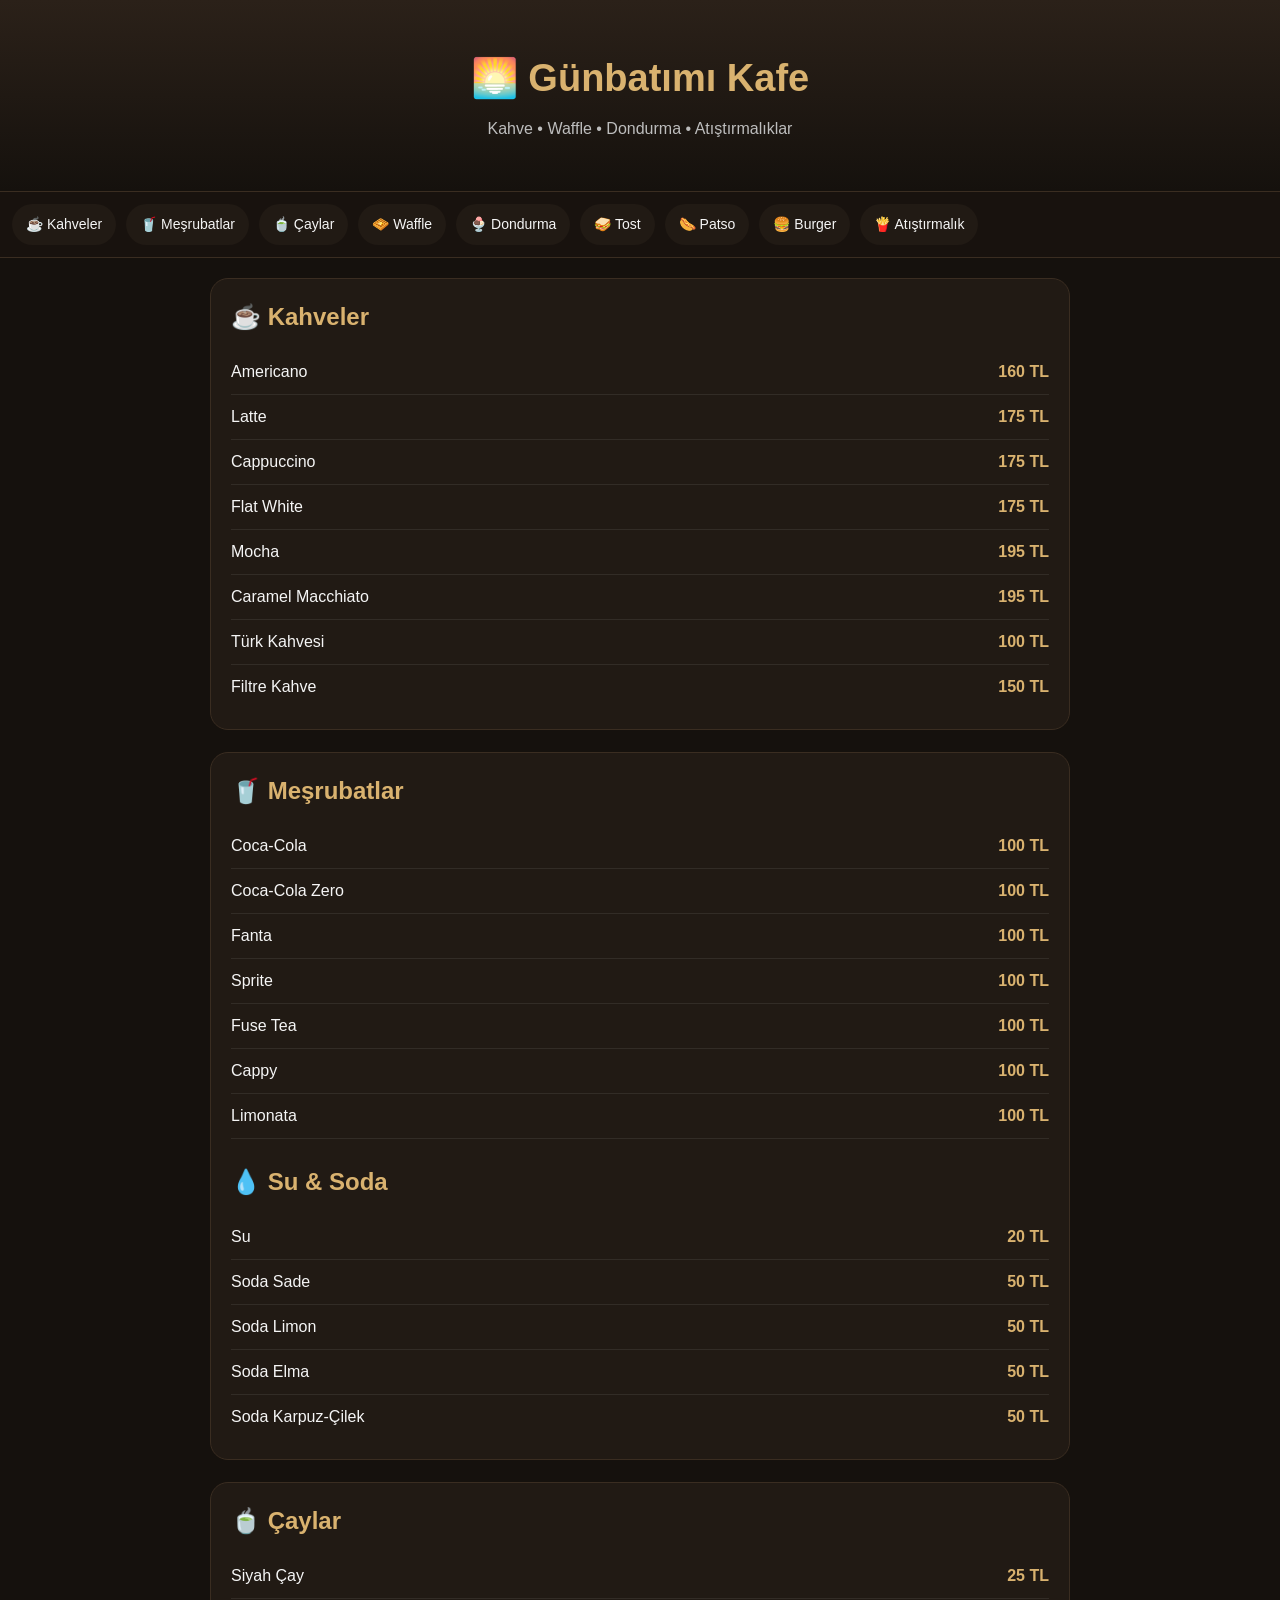
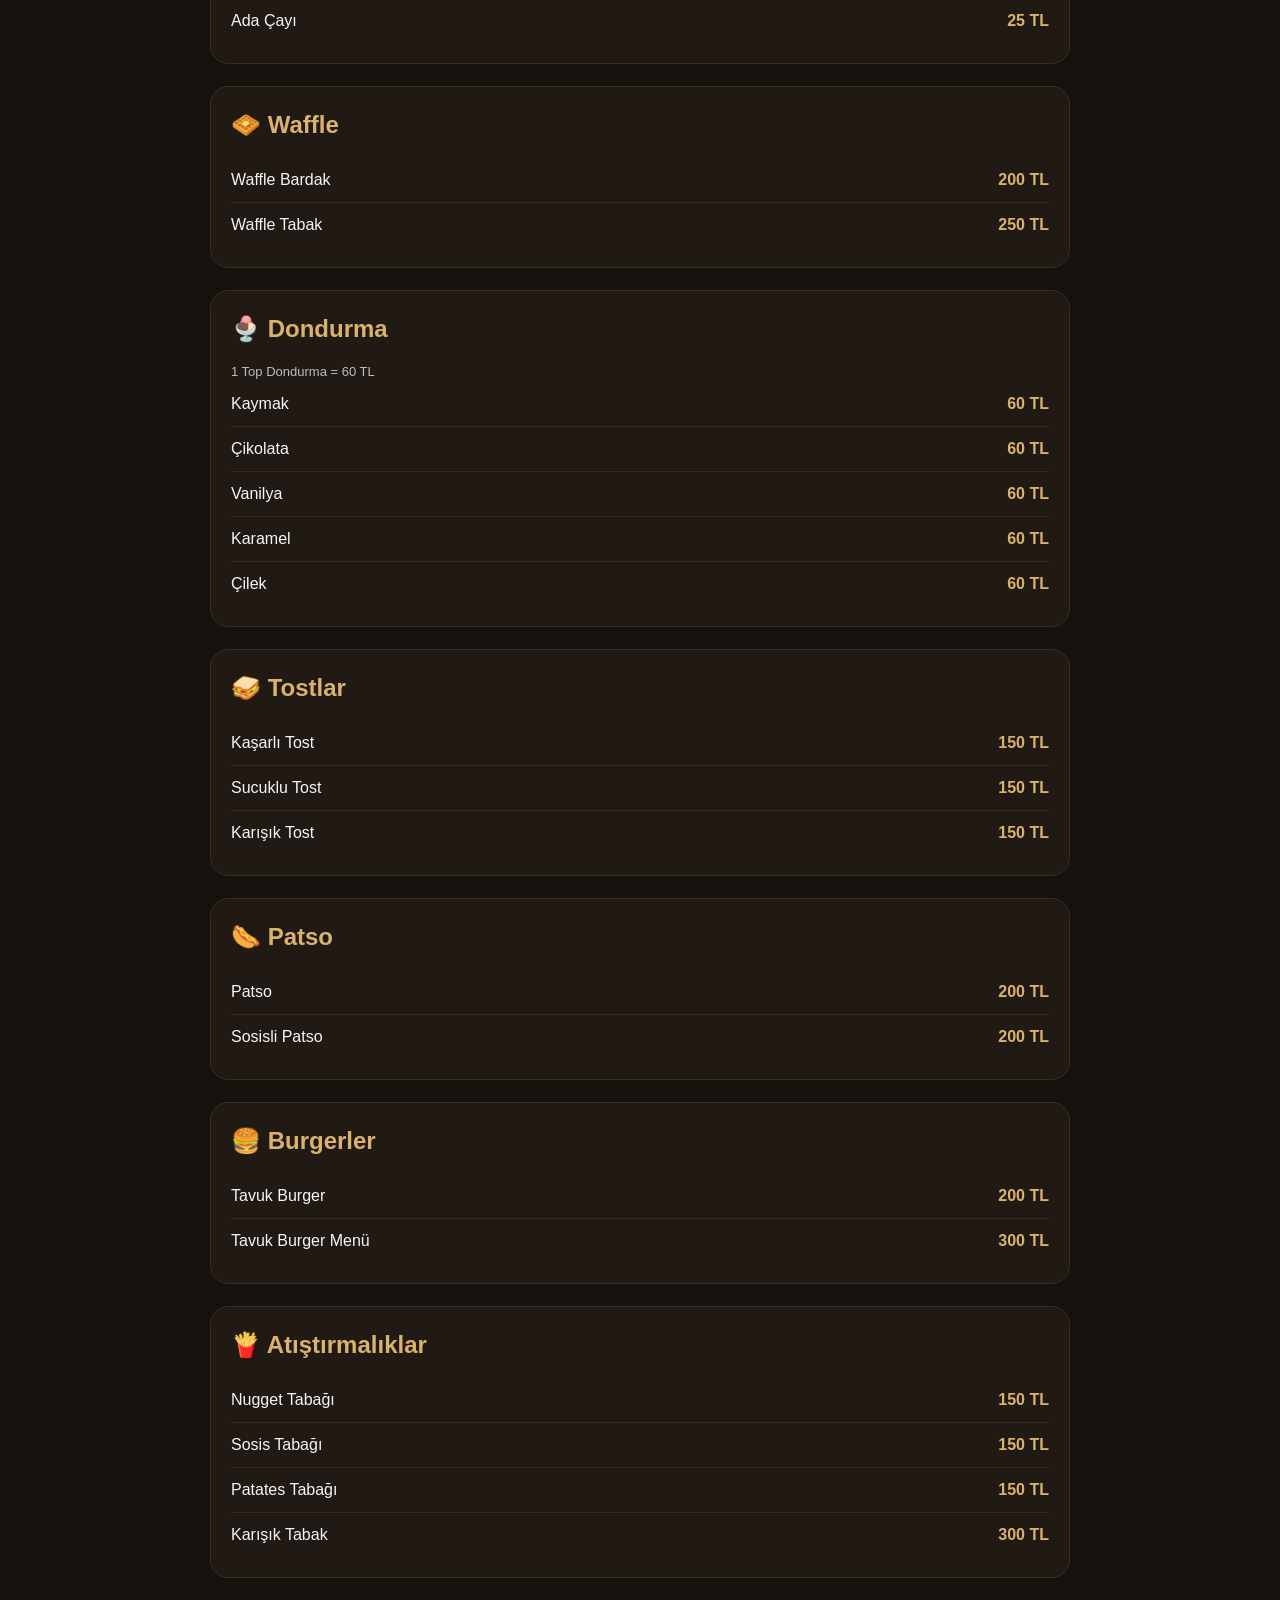
==== commit be8bed97: "Qr menü güncellendi" ====
--- a/index.html
+++ b/index.html
@@ -1,15 +1,21 @@
-<!DOCTYPE html>  <html lang="tr">    <head>    
-<meta charset="UTF-8">    
-<meta name="viewport" content="width=device-width, initial-scale=1.0">    
-<title>🌅 Günbatımı Kafe QR Menü</title>  <style>    
-:root{    
---bg:#15110d;    
---card:#211a14;    
---gold:#d9b26f;    
---text:#f5f5f5;    
---muted:#bdbdbd;    
---border:#3a2d21;    
-}    *{
+<!DOCTYPE html>
+<html lang="tr">
+<head>
+<meta charset="UTF-8">
+<meta name="viewport" content="width=device-width, initial-scale=1.0">
+<title>🌅 Günbatımı Kafe QR Menü</title>
+
+<style>
+:root{
+--bg:#15110d;
+--card:#211a14;
+--gold:#d9b26f;
+--text:#f5f5f5;
+--muted:#bdbdbd;
+--border:#3a2d21;
+}
+
+*{
 margin:0;
 padding:0;
 box-sizing:border-box;
@@ -147,88 +153,122 @@
 }
 
 @media(max-width:600px){
-.hero h1{
-font-size:30px;
-}
-.card h2{
-font-size:20px;
-}
-}
-</style>  </head>  <body>  <div class="hero" id="top">
-
-<h1>🌅 Günbatımı Kafe</h1>    
-<p>Kahve • Waffle • Dondurma • Atıştırmalıklar</p>    
-</div>  <div class="nav">    
-<a href="#kahveler">☕ Kahveler</a>    
-<a href="#sogukkahve">🧊 Soğuk Kahveler</a>    
-<a href="#cay">🍵 Çaylar</a>    
-<a href="#icecek">🥤 İçecekler</a>    
-<a href="#waffle">🧇 Waffle</a>    
-<a href="#dondurma">🍨 Dondurma</a>    
-<a href="#yemek">🍔 Yemekler</a>    
-</div>  <div class="container">  <div class="card" id="kahveler">    
-<h2>☕ Espresso Bazlı Kahveler</h2>  <div class="item"><span>Americano</span><span class="price">160 TL</span></div>    
-<div class="item"><span>Latte</span><span class="price">175 TL</span></div>    
-<div class="item"><span>Cappuccino</span><span class="price">175 TL</span></div>    
-<div class="item"><span>Flat White</span><span class="price">175 TL</span></div>    
-<div class="item"><span>Mocha</span><span class="price">195 TL</span></div>    
-<div class="item"><span>Caramel Macchiato</span><span class="price">195 TL</span></div>  <h2 style="margin-top:25px;">☕ Diğer Sıcak Kahveler</h2>  <div class="item"><span>Türk Kahvesi</span><span class="price">100 TL</span></div>    
-<div class="item"><span>Filtre Kahve</span><span class="price">150 TL</span></div>    
-</div>  <div class="card" id="sogukkahve">    
-<h2>🧊 Soğuk Kahveler</h2>  <div class="item"><span>Iced Americano</span><span class="price">160 TL</span></div>    
-<div class="item"><span>Iced Latte</span><span class="price">175 TL</span></div>    
-<div class="item"><span>Iced Filtre Kahve</span><span class="price">150 TL</span></div>    
-<div class="item"><span>Iced Mocha</span><span class="price">195 TL</span></div>    
-<div class="item"><span>Iced Caramel Macchiato</span><span class="price">195 TL</span></div>    
-</div>  <div class="card" id="cay">    
-<h2>🍵 Çaylar</h2>  <div class="item"><span>Siyah Çay</span><span class="price">25 TL</span></div>    
-<div class="item"><span>Ada Çayı</span><span class="price">25 TL</span></div>    
-</div>  <div class="card" id="icecek">    
-<h2>🥤 Soğuk İçecekler</h2>  <div class="item"><span>Coca-Cola</span><span class="price">100 TL</span></div>    
-<div class="item"><span>Coca-Cola Zero</span><span class="price">100 TL</span></div>    
-<div class="item"><span>Fanta</span><span class="price">100 TL</span></div>    
-<div class="item"><span>Sprite</span><span class="price">100 TL</span></div>    
-<div class="item"><span>Fuse Tea</span><span class="price">100 TL</span></div>    
-<div class="item"><span>Cappy</span><span class="price">100 TL</span></div>    
-<div class="item"><span>Limonata</span><span class="price">100 TL</span></div>  <h2 style="margin-top:25px;">🥤 Soda Çeşitleri</h2>  <div class="item"><span>Soda Sade</span><span class="price">50 TL</span></div>    
-<div class="item"><span>Soda Limon</span><span class="price">50 TL</span></div>    
-<div class="item"><span>Soda Elma</span><span class="price">50 TL</span></div>    
-<div class="item"><span>Soda Karpuz-Çilek</span><span class="price">50 TL</span></div>    
-</div>  <div class="card" id="waffle">    
-<h2>🧇 Waffle</h2>  <div class="item"><span>Waffle Bardak</span><span class="price">200 TL</span></div>    
-<div class="item"><span>Waffle Tabak</span><span class="price">250 TL</span></div>    
-</div>  <div class="card" id="dondurma">    
-<h2>🍨 Dondurma</h2>  <p class="note">1 Top Dondurma = 60 TL</p>  <div class="item"><span>Kaymak</span><span class="price">60 TL</span></div>    
-<div class="item"><span>Çikolata</span><span class="price">60 TL</span></div>    
-<div class="item"><span>Vanilya</span><span class="price">60 TL</span></div>    
-<div class="item"><span>Karamel</span><span class="price">60 TL</span></div>    
-<div class="item"><span>İtalyan Karamel</span><span class="price">60 TL</span></div>    
-<div class="item"><span>Belçika Rüyası</span><span class="price">60 TL</span></div>    
-<div class="item"><span>Çilek</span><span class="price">60 TL</span></div>    
-<div class="item"><span>Limon</span><span class="price">60 TL</span></div>    
-<div class="item"><span>Karadut</span><span class="price">60 TL</span></div>    
-<div class="item"><span>Kurabiye</span><span class="price">60 TL</span></div>    
-<div class="item"><span>Coconut</span><span class="price">60 TL</span></div>    
-<div class="item"><span>Muz</span><span class="price">60 TL</span></div>    
-<div class="item"><span>Kavun</span><span class="price">60 TL</span></div>    
-</div>  <div class="card" id="yemek">    
-<h2>🥪 Tostlar</h2>  <div class="item"><span>Kaşarlı Tost</span><span class="price">150 TL</span></div>    
-<div class="item"><span>Sucuklu Tost</span><span class="price">150 TL</span></div>    
-<div class="item"><span>Karışık Tost</span><span class="price">150 TL</span></div>  <h2 style="margin-top:25px;">🌭 Patso</h2>  <div class="item"><span>Patso</span><span class="price">200 TL</span></div>    
-<div class="item"><span>Sosisli Patso</span><span class="price">200 TL</span></div>  <h2 style="margin-top:25px;">🍔 Burgerler</h2>  <div class="item"><span>Tavuk Burger</span><span class="price">200 TL</span></div>    
-<div class="item"><span>Tavuk Burger Menü</span><span class="price">300 TL</span></div>  <h2 style="margin-top:25px;">🍟 Atıştırmalıklar</h2>  <div class="item"><span>Nugget Tabağı</span><span class="price">150 TL</span></div>    
-<div class="item"><span>Sosis Tabağı</span><span class="price">150 TL</span></div>    
-<div class="item"><span>Patates Tabağı</span><span class="price">150 TL</span></div>    
-<div class="item"><span>Karışık Tabak</span><span class="price">300 TL</span></div>    
-</div>  </div>  <div class="footer">    
-<h3>🌅 Günbatımı Kafe</h3>  <a class="btn" href="tel:05334017805">    
-📞 Bizi Ara    
-</a>  <a class="btn"    
-href="https://www.instagram.com/gun.batimi.cafe?igsh=YTk0M3Y0Y3dmdA=="    
-target="_blank">  
-📸 Instagram  
-</a>  <p style="margin-top:15px;color:#bbb;">    
-Kaliteli kahve, tatlı ve keyifli sohbetler.    
-</p>    
-</div>  <a href="#top" class="top">↑</a>  </body>    
+.hero h1{font-size:30px;}
+.card h2{font-size:20px;}
+}
+</style>
+</head>
+
+<body>
+
+<div class="hero" id="top">
+<h1>🌅 Günbatımı Kafe</h1>
+<p>Kahve • Waffle • Dondurma • Atıştırmalıklar</p>
+</div>
+
+<div class="nav">
+<a href="#kahveler">☕ Kahveler</a>
+<a href="#meşrubatlar">🥤 Meşrubatlar</a>
+<a href="#cay">🍵 Çaylar</a>
+<a href="#waffle">🧇 Waffle</a>
+<a href="#dondurma">🍨 Dondurma</a>
+<a href="#tost">🥪 Tost</a>
+<a href="#patso">🌭 Patso</a>
+<a href="#burger">🍔 Burger</a>
+<a href="#atistirmalik">🍟 Atıştırmalık</a>
+</div>
+
+<div class="container">
+
+<!-- KAHVELER -->
+<div class="card" id="kahveler">
+<h2>☕ Kahveler</h2>
+
+<div class="item"><span>Americano</span><span class="price">160 TL</span></div>
+<div class="item"><span>Latte</span><span class="price">175 TL</span></div>
+<div class="item"><span>Cappuccino</span><span class="price">175 TL</span></div>
+<div class="item"><span>Flat White</span><span class="price">175 TL</span></div>
+<div class="item"><span>Mocha</span><span class="price">195 TL</span></div>
+<div class="item"><span>Caramel Macchiato</span><span class="price">195 TL</span></div>
+
+<div class="item"><span>Türk Kahvesi</span><span class="price">100 TL</span></div>
+<div class="item"><span>Filtre Kahve</span><span class="price">150 TL</span></div>
+</div>
+
+<!-- MEŞRUBATLAR -->
+<div class="card" id="meşrubatlar">
+<h2>🥤 Meşrubatlar</h2>
+
+<div class="item"><span>Coca-Cola</span><span class="price">100 TL</span></div>
+<div class="item"><span>Coca-Cola Zero</span><span class="price">100 TL</span></div>
+<div class="item"><span>Fanta</span><span class="price">100 TL</span></div>
+<div class="item"><span>Sprite</span><span class="price">100 TL</span></div>
+<div class="item"><span>Fuse Tea</span><span class="price">100 TL</span></div>
+<div class="item"><span>Cappy</span><span class="price">100 TL</span></div>
+<div class="item"><span>Limonata</span><span class="price">100 TL</span></div>
+
+<h2 style="margin-top:25px;">💧 Su & Soda</h2>
+
+<div class="item"><span>Su</span><span class="price">20 TL</span></div>
+<div class="item"><span>Soda Sade</span><span class="price">50 TL</span></div>
+<div class="item"><span>Soda Limon</span><span class="price">50 TL</span></div>
+<div class="item"><span>Soda Elma</span><span class="price">50 TL</span></div>
+<div class="item"><span>Soda Karpuz-Çilek</span><span class="price">50 TL</span></div>
+</div>
+
+<!-- DİĞERLERİ AYNI KALDI -->
+
+<div class="card" id="cay">
+<h2>🍵 Çaylar</h2>
+<div class="item"><span>Siyah Çay</span><span class="price">25 TL</span></div>
+<div class="item"><span>Ada Çayı</span><span class="price">25 TL</span></div>
+</div>
+
+<div class="card" id="waffle">
+<h2>🧇 Waffle</h2>
+<div class="item"><span>Waffle Bardak</span><span class="price">200 TL</span></div>
+<div class="item"><span>Waffle Tabak</span><span class="price">250 TL</span></div>
+</div>
+
+<div class="card" id="dondurma">
+<h2>🍨 Dondurma</h2>
+<p class="note">1 Top Dondurma = 60 TL</p>
+
+<div class="item"><span>Kaymak</span><span class="price">60 TL</span></div>
+<div class="item"><span>Çikolata</span><span class="price">60 TL</span></div>
+<div class="item"><span>Vanilya</span><span class="price">60 TL</span></div>
+<div class="item"><span>Karamel</span><span class="price">60 TL</span></div>
+<div class="item"><span>Çilek</span><span class="price">60 TL</span></div>
+</div>
+
+<div class="card" id="tost">
+<h2>🥪 Tostlar</h2>
+<div class="item"><span>Kaşarlı Tost</span><span class="price">150 TL</span></div>
+<div class="item"><span>Sucuklu Tost</span><span class="price">150 TL</span></div>
+<div class="item"><span>Karışık Tost</span><span class="price">150 TL</span></div>
+</div>
+
+<div class="card" id="patso">
+<h2>🌭 Patso</h2>
+<div class="item"><span>Patso</span><span class="price">200 TL</span></div>
+<div class="item"><span>Sosisli Patso</span><span class="price">200 TL</span></div>
+</div>
+
+<div class="card" id="burger">
+<h2>🍔 Burgerler</h2>
+<div class="item"><span>Tavuk Burger</span><span class="price">200 TL</span></div>
+<div class="item"><span>Tavuk Burger Menü</span><span class="price">300 TL</span></div>
+</div>
+
+<div class="card" id="atistirmalik">
+<h2>🍟 Atıştırmalıklar</h2>
+<div class="item"><span>Nugget Tabağı</span><span class="price">150 TL</span></div>
+<div class="item"><span>Sosis Tabağı</span><span class="price">150 TL</span></div>
+<div class="item"><span>Patates Tabağı</span><span class="price">150 TL</span></div>
+<div class="item"><span>Karışık Tabak</span><span class="price">300 TL</span></div>
+</div>
+
+</div>
+
+</body>
 </html>
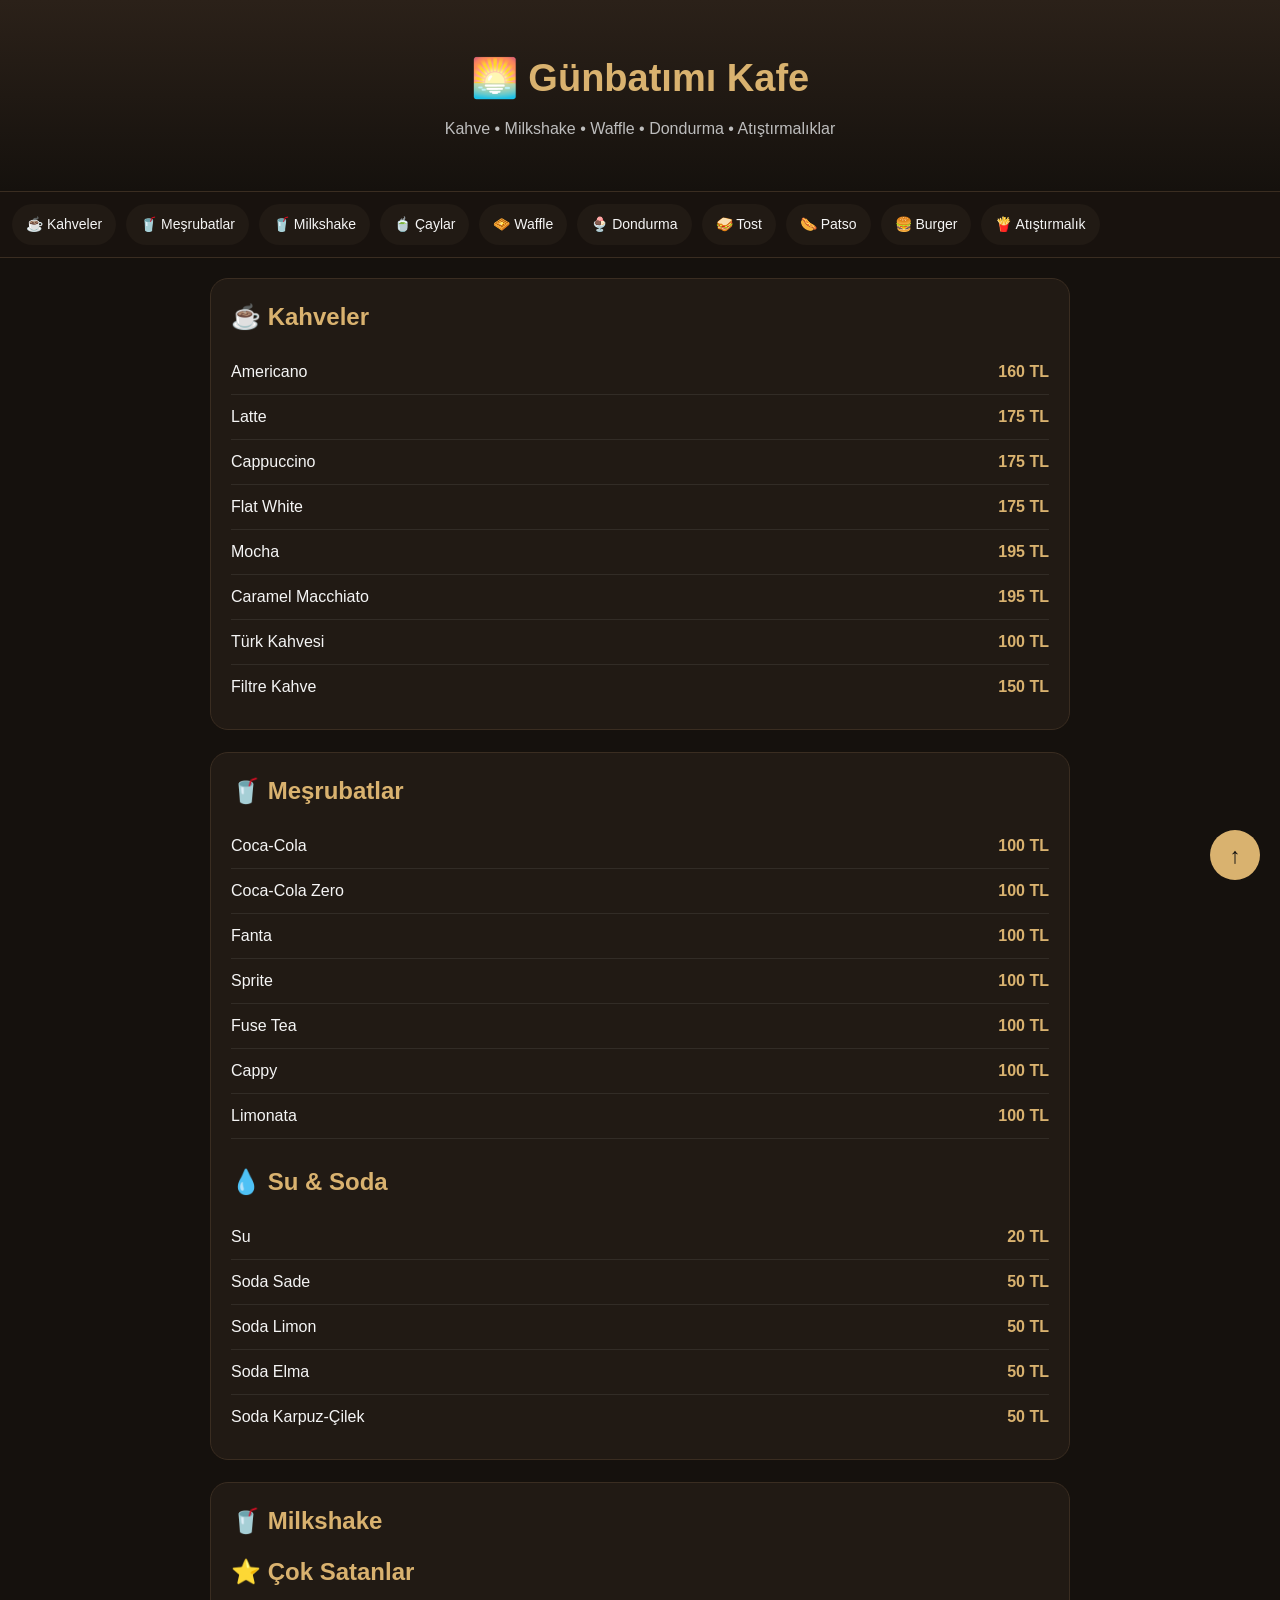
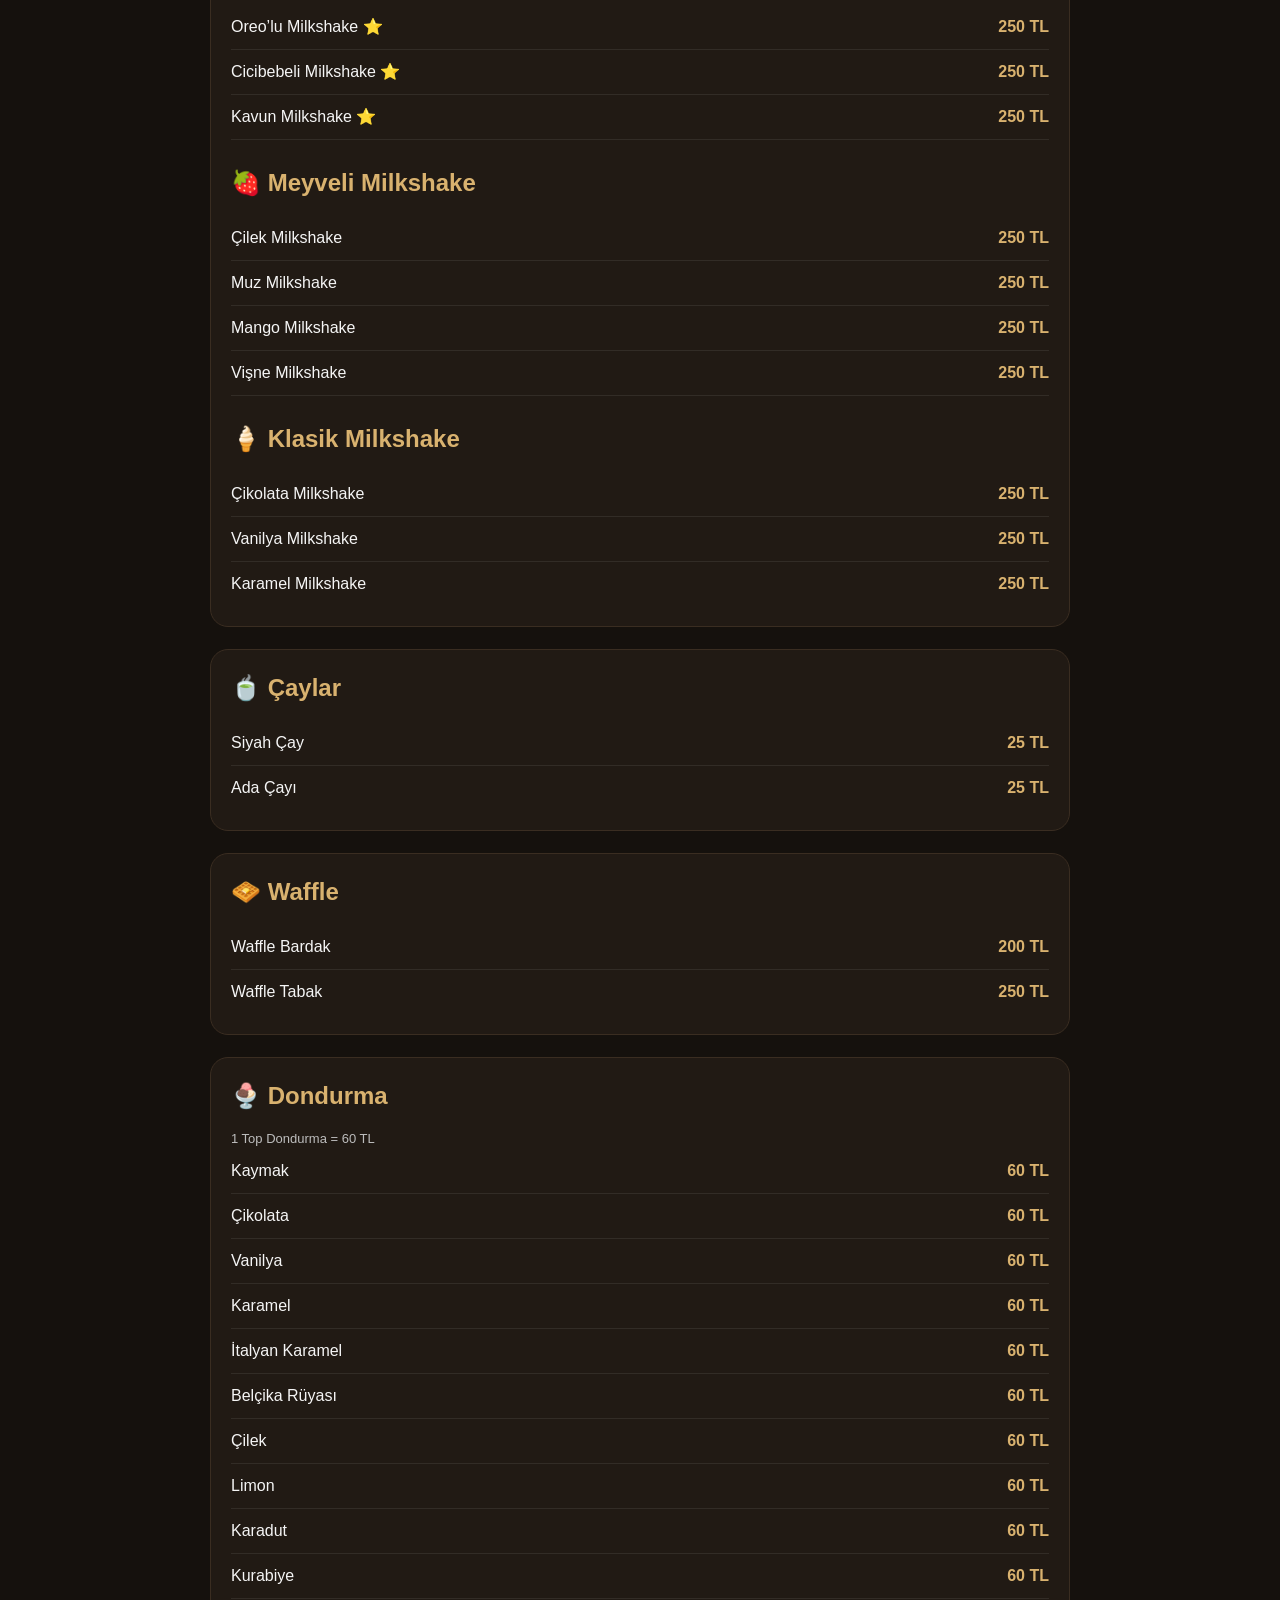
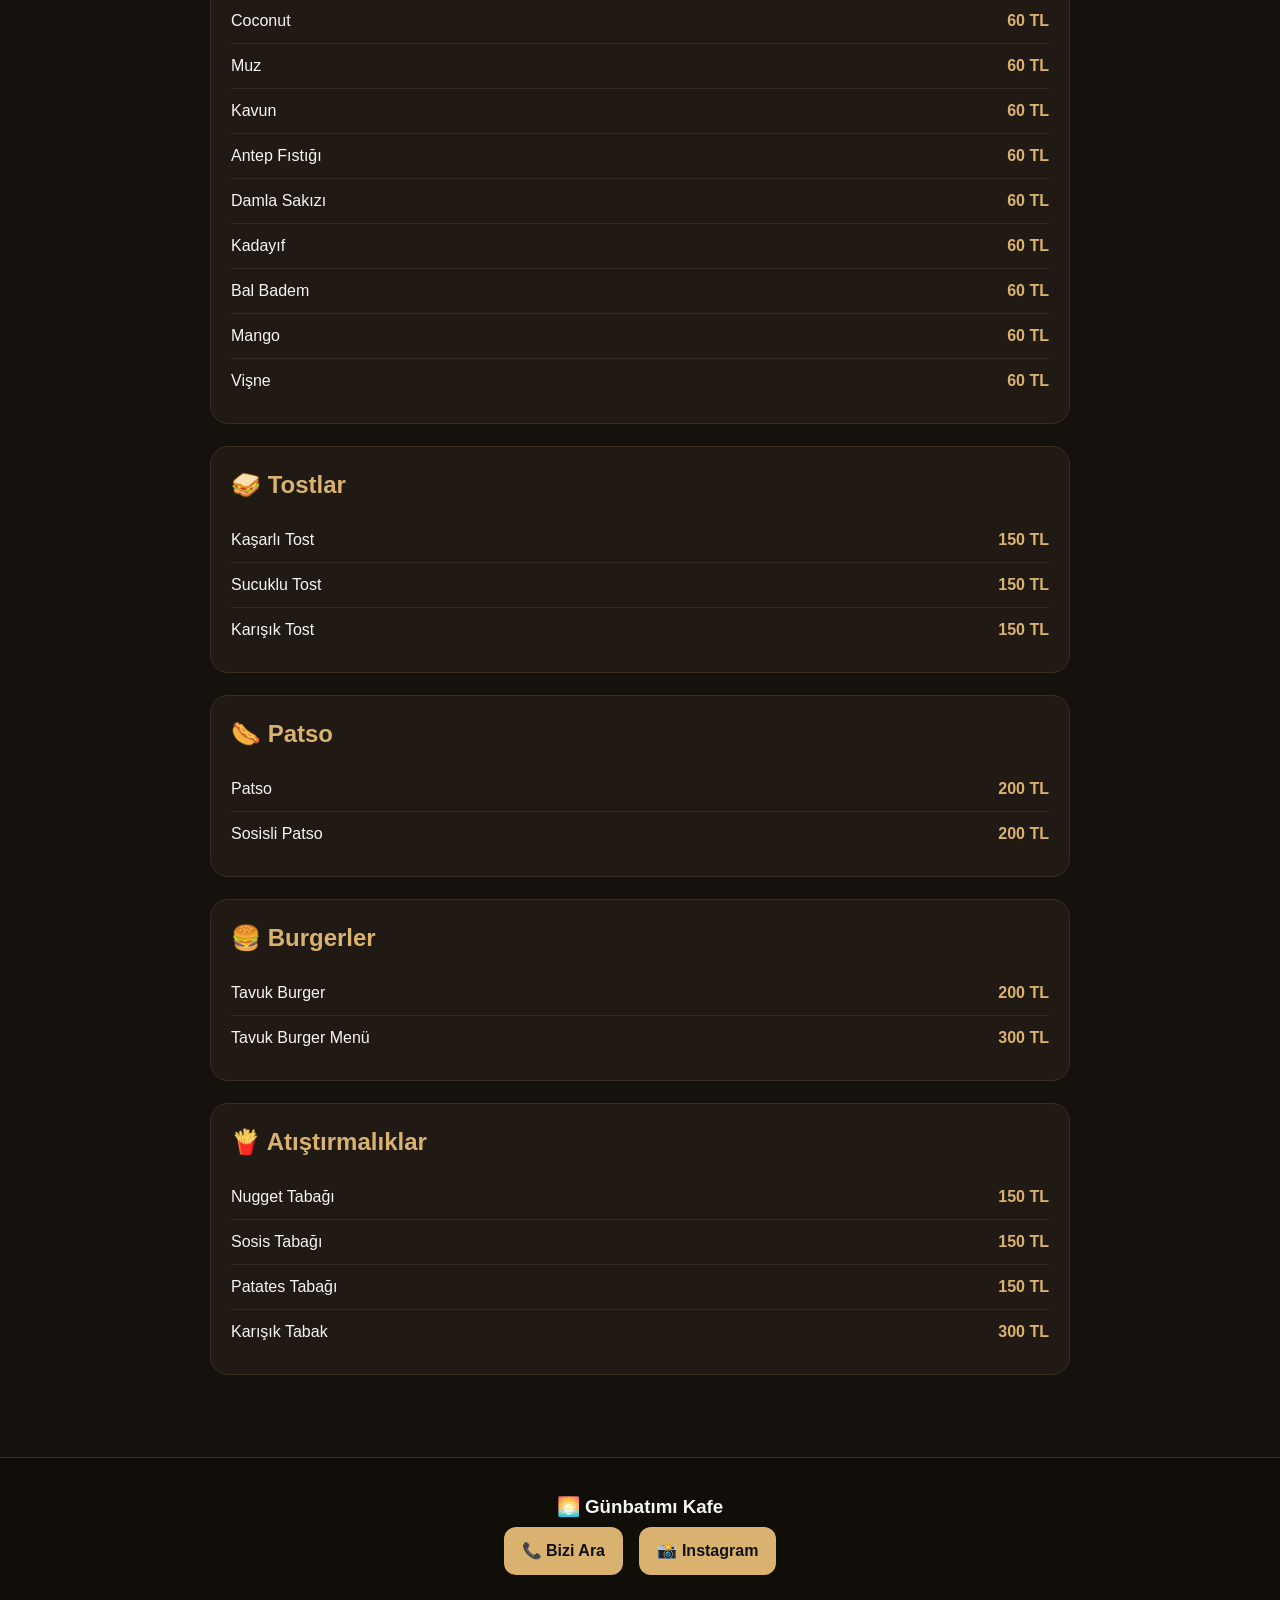
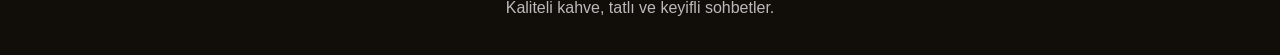
==== commit 5f92a520: "Qr menü güncellendi" ====
--- a/index.html
+++ b/index.html
@@ -15,12 +15,7 @@
 --border:#3a2d21;
 }
 
-*{
-margin:0;
-padding:0;
-box-sizing:border-box;
-scroll-behavior:smooth;
-}
+*{margin:0;padding:0;box-sizing:border-box;scroll-behavior:smooth;}
 
 body{
 font-family:Arial,Helvetica,sans-serif;
@@ -96,9 +91,7 @@
 border-bottom:1px solid rgba(255,255,255,.08);
 }
 
-.item:last-child{
-border-bottom:none;
-}
+.item:last-child{border-bottom:none;}
 
 .price{
 font-weight:bold;
@@ -117,11 +110,6 @@
 text-align:center;
 background:#110d09;
 border-top:1px solid var(--border);
-}
-
-.footer h3{
-color:var(--gold);
-margin-bottom:15px;
 }
 
 .btn{
@@ -163,12 +151,13 @@
 
 <div class="hero" id="top">
 <h1>🌅 Günbatımı Kafe</h1>
-<p>Kahve • Waffle • Dondurma • Atıştırmalıklar</p>
+<p>Kahve • Milkshake • Waffle • Dondurma • Atıştırmalıklar</p>
 </div>
 
 <div class="nav">
 <a href="#kahveler">☕ Kahveler</a>
 <a href="#meşrubatlar">🥤 Meşrubatlar</a>
+<a href="#milkshake">🥤 Milkshake</a>
 <a href="#cay">🍵 Çaylar</a>
 <a href="#waffle">🧇 Waffle</a>
 <a href="#dondurma">🍨 Dondurma</a>
@@ -183,14 +172,12 @@
 <!-- KAHVELER -->
 <div class="card" id="kahveler">
 <h2>☕ Kahveler</h2>
-
 <div class="item"><span>Americano</span><span class="price">160 TL</span></div>
 <div class="item"><span>Latte</span><span class="price">175 TL</span></div>
 <div class="item"><span>Cappuccino</span><span class="price">175 TL</span></div>
 <div class="item"><span>Flat White</span><span class="price">175 TL</span></div>
 <div class="item"><span>Mocha</span><span class="price">195 TL</span></div>
 <div class="item"><span>Caramel Macchiato</span><span class="price">195 TL</span></div>
-
 <div class="item"><span>Türk Kahvesi</span><span class="price">100 TL</span></div>
 <div class="item"><span>Filtre Kahve</span><span class="price">150 TL</span></div>
 </div>
@@ -198,7 +185,6 @@
 <!-- MEŞRUBATLAR -->
 <div class="card" id="meşrubatlar">
 <h2>🥤 Meşrubatlar</h2>
-
 <div class="item"><span>Coca-Cola</span><span class="price">100 TL</span></div>
 <div class="item"><span>Coca-Cola Zero</span><span class="price">100 TL</span></div>
 <div class="item"><span>Fanta</span><span class="price">100 TL</span></div>
@@ -208,7 +194,6 @@
 <div class="item"><span>Limonata</span><span class="price">100 TL</span></div>
 
 <h2 style="margin-top:25px;">💧 Su & Soda</h2>
-
 <div class="item"><span>Su</span><span class="price">20 TL</span></div>
 <div class="item"><span>Soda Sade</span><span class="price">50 TL</span></div>
 <div class="item"><span>Soda Limon</span><span class="price">50 TL</span></div>
@@ -216,8 +201,28 @@
 <div class="item"><span>Soda Karpuz-Çilek</span><span class="price">50 TL</span></div>
 </div>
 
-<!-- DİĞERLERİ AYNI KALDI -->
-
+<!-- MILKSHAKE -->
+<div class="card" id="milkshake">
+<h2>🥤 Milkshake</h2>
+
+<h2 style="margin-top:10px;">⭐ Çok Satanlar</h2>
+<div class="item"><span>Oreo’lu Milkshake ⭐</span><span class="price">250 TL</span></div>
+<div class="item"><span>Cicibebeli Milkshake ⭐</span><span class="price">250 TL</span></div>
+<div class="item"><span>Kavun Milkshake ⭐</span><span class="price">250 TL</span></div>
+
+<h2 style="margin-top:25px;">🍓 Meyveli Milkshake</h2>
+<div class="item"><span>Çilek Milkshake</span><span class="price">250 TL</span></div>
+<div class="item"><span>Muz Milkshake</span><span class="price">250 TL</span></div>
+<div class="item"><span>Mango Milkshake</span><span class="price">250 TL</span></div>
+<div class="item"><span>Vişne Milkshake</span><span class="price">250 TL</span></div>
+
+<h2 style="margin-top:25px;">🍦 Klasik Milkshake</h2>
+<div class="item"><span>Çikolata Milkshake</span><span class="price">250 TL</span></div>
+<div class="item"><span>Vanilya Milkshake</span><span class="price">250 TL</span></div>
+<div class="item"><span>Karamel Milkshake</span><span class="price">250 TL</span></div>
+</div>
+
+<!-- DİĞER -->
 <div class="card" id="cay">
 <h2>🍵 Çaylar</h2>
 <div class="item"><span>Siyah Çay</span><span class="price">25 TL</span></div>
@@ -238,7 +243,21 @@
 <div class="item"><span>Çikolata</span><span class="price">60 TL</span></div>
 <div class="item"><span>Vanilya</span><span class="price">60 TL</span></div>
 <div class="item"><span>Karamel</span><span class="price">60 TL</span></div>
+<div class="item"><span>İtalyan Karamel</span><span class="price">60 TL</span></div>
+<div class="item"><span>Belçika Rüyası</span><span class="price">60 TL</span></div>
 <div class="item"><span>Çilek</span><span class="price">60 TL</span></div>
+<div class="item"><span>Limon</span><span class="price">60 TL</span></div>
+<div class="item"><span>Karadut</span><span class="price">60 TL</span></div>
+<div class="item"><span>Kurabiye</span><span class="price">60 TL</span></div>
+<div class="item"><span>Coconut</span><span class="price">60 TL</span></div>
+<div class="item"><span>Muz</span><span class="price">60 TL</span></div>
+<div class="item"><span>Kavun</span><span class="price">60 TL</span></div>
+<div class="item"><span>Antep Fıstığı</span><span class="price">60 TL</span></div>
+<div class="item"><span>Damla Sakızı</span><span class="price">60 TL</span></div>
+<div class="item"><span>Kadayıf</span><span class="price">60 TL</span></div>
+<div class="item"><span>Bal Badem</span><span class="price">60 TL</span></div>
+<div class="item"><span>Mango</span><span class="price">60 TL</span></div>
+<div class="item"><span>Vişne</span><span class="price">60 TL</span></div>
 </div>
 
 <div class="card" id="tost">
@@ -270,5 +289,14 @@
 
 </div>
 
+<div class="footer">
+<h3>🌅 Günbatımı Kafe</h3>
+<a class="btn" href="tel:05334017805">📞 Bizi Ara</a>
+<a class="btn" href="https://www.instagram.com/gun.batimi.cafe?igsh=YTk0M3Y0Y3dmdA==" target="_blank">📸 Instagram</a>
+<p style="margin-top:15px;color:#bbb;">Kaliteli kahve, tatlı ve keyifli sohbetler.</p>
+</div>
+
+<a href="#top" class="top">↑</a>
+
 </body>
 </html>
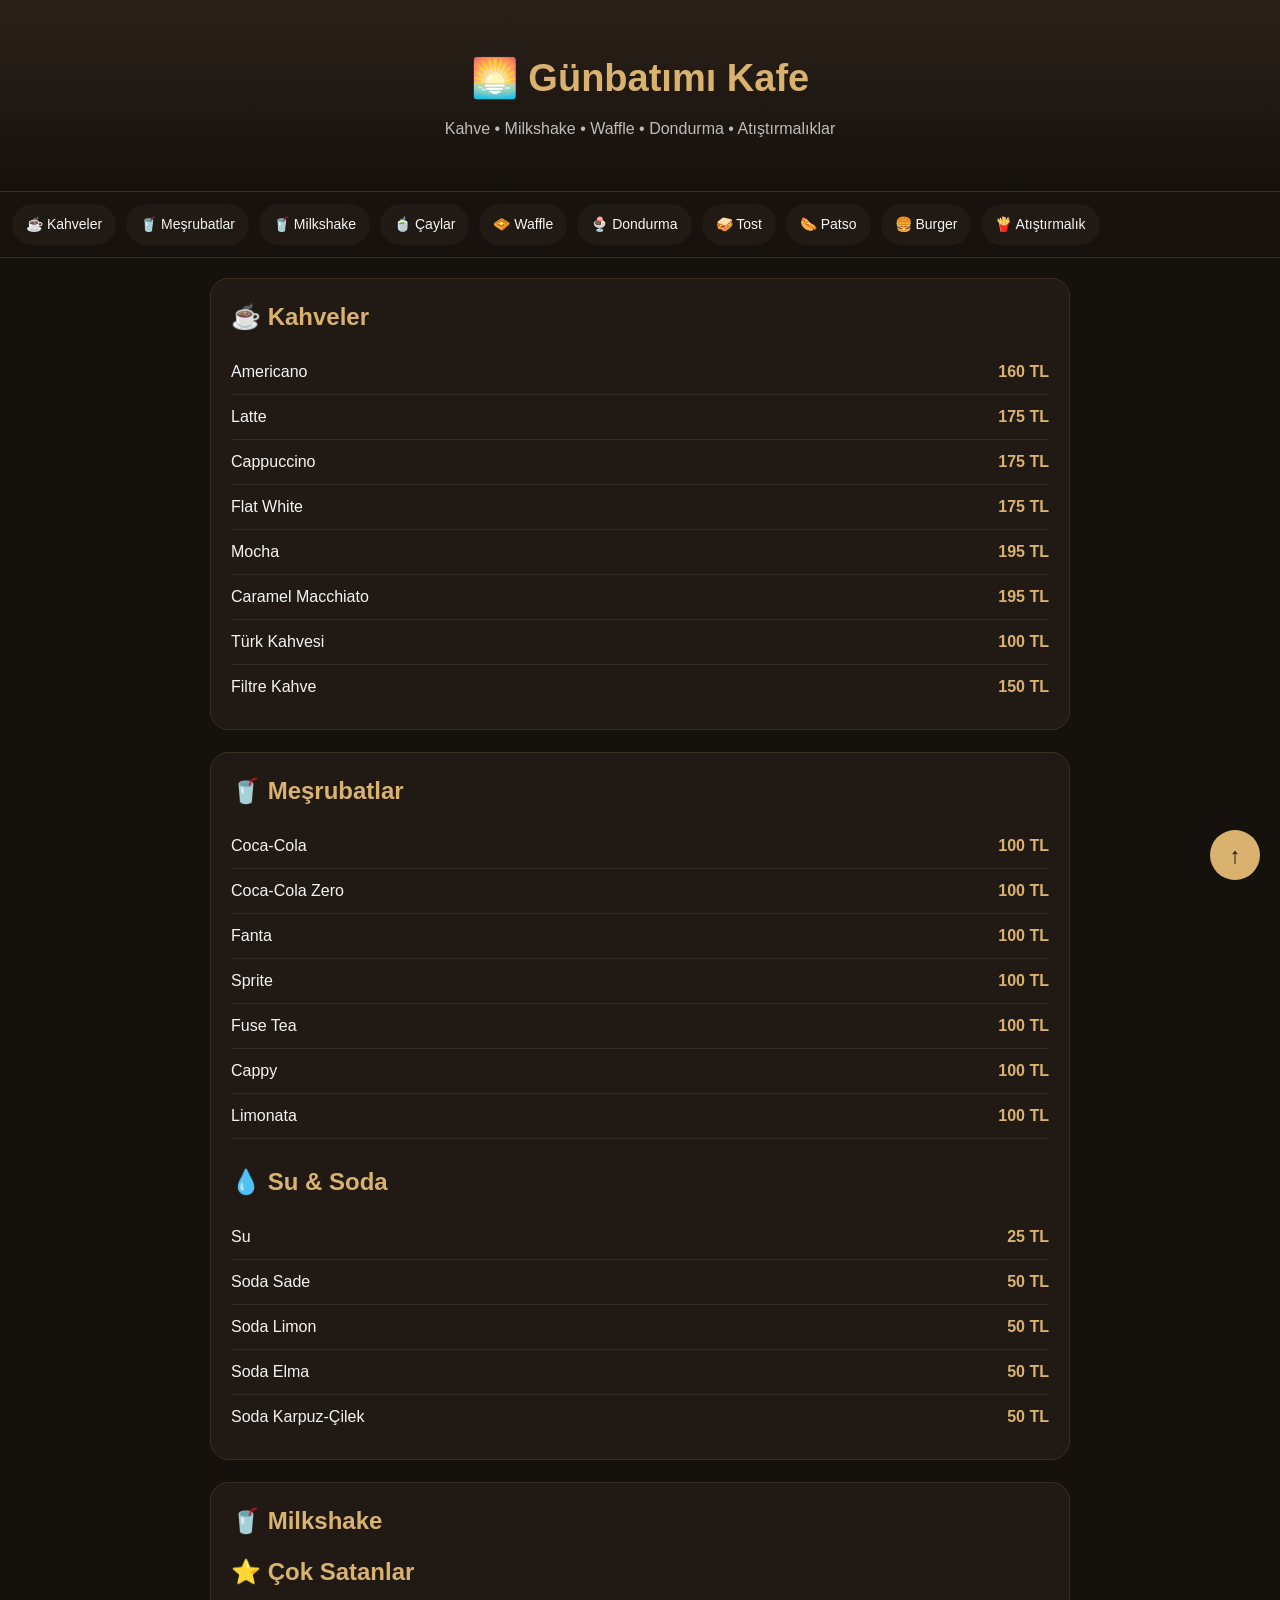
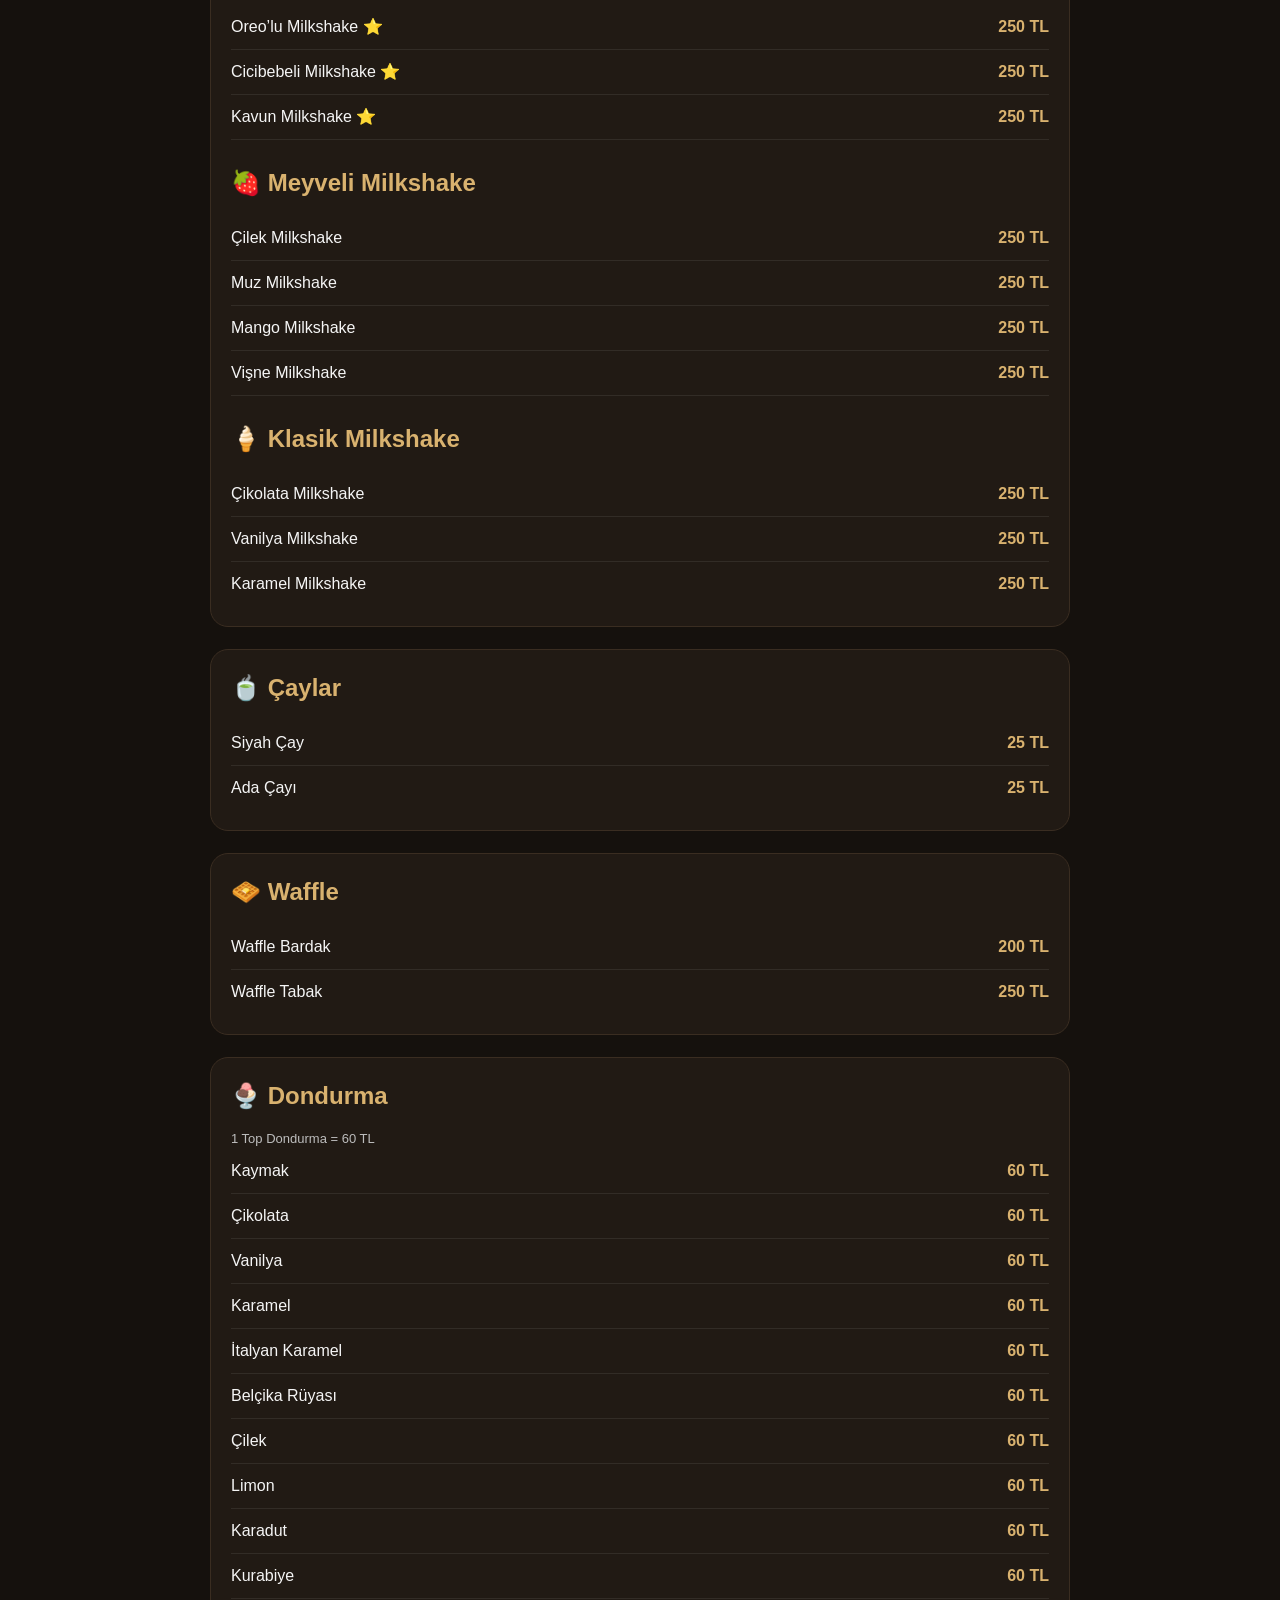
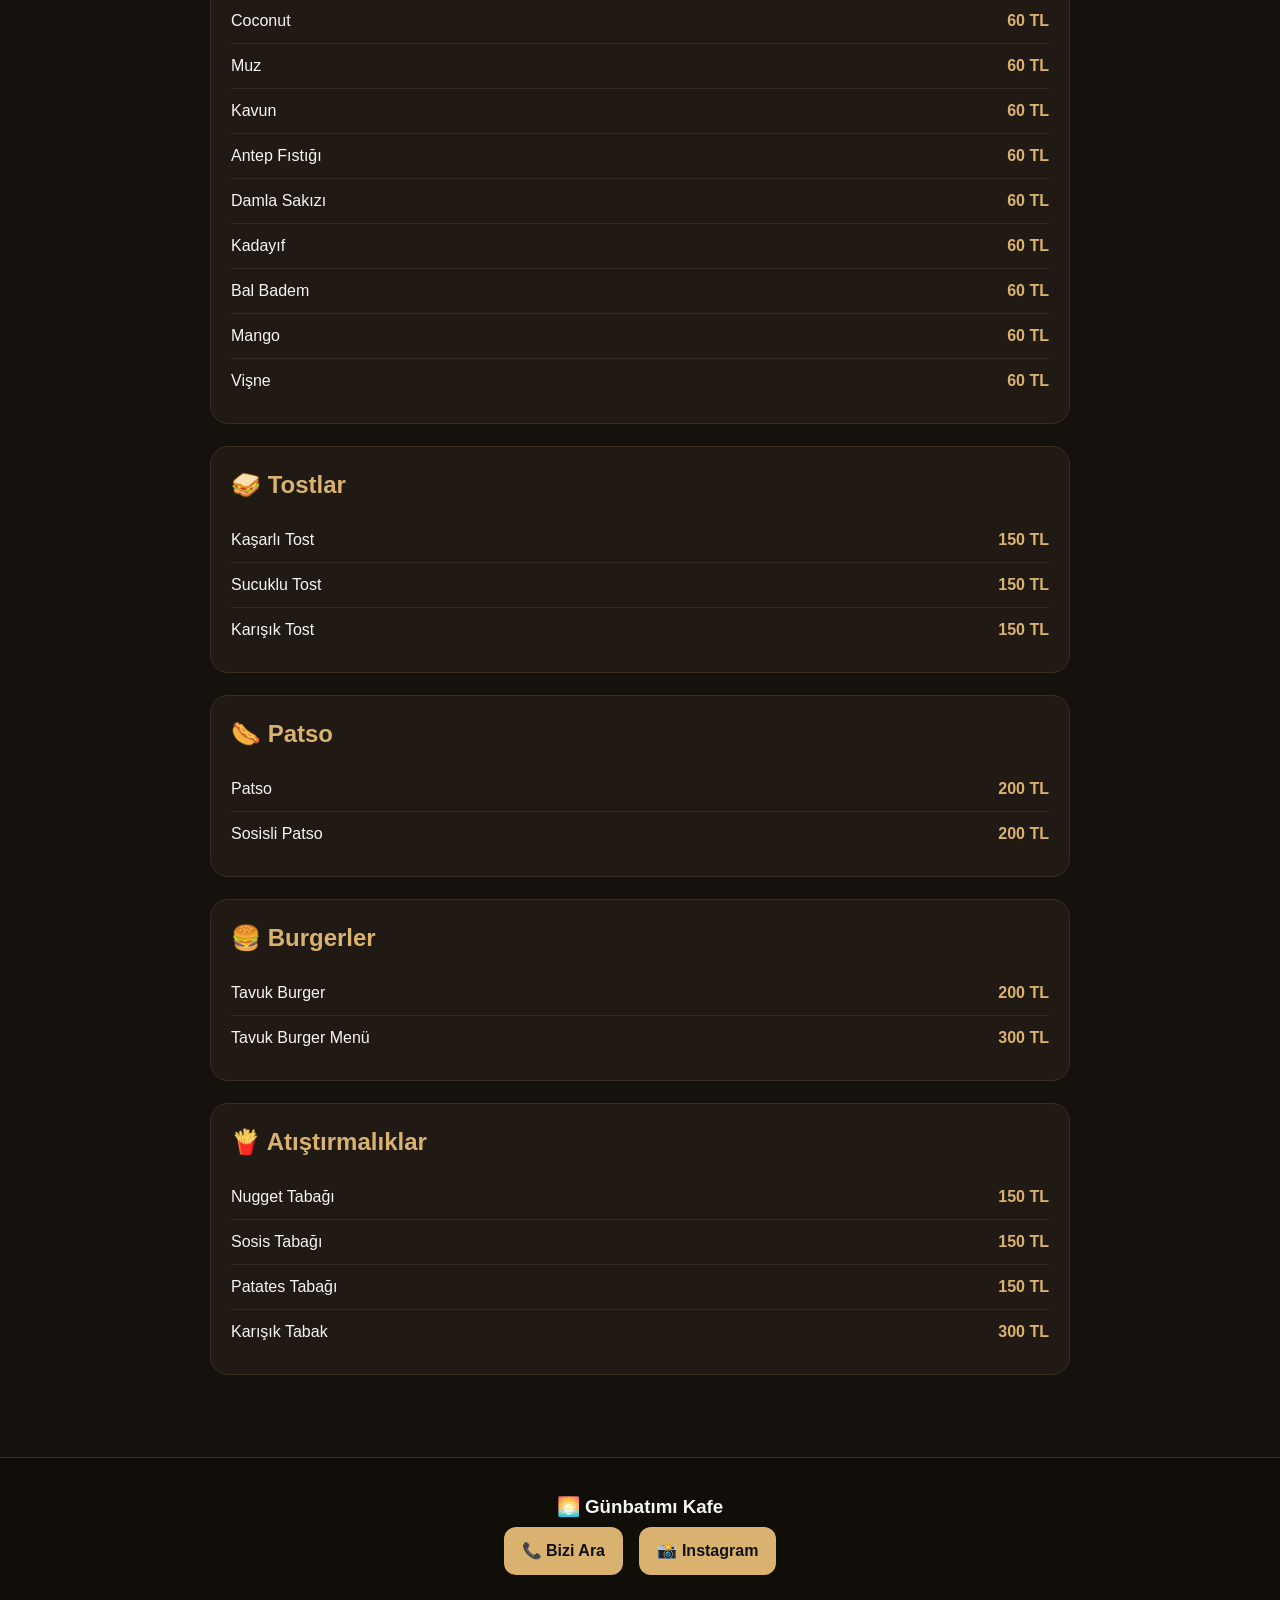
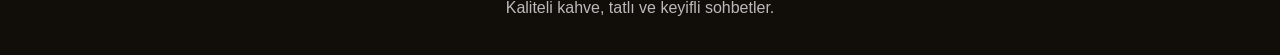
==== commit 5c5180ba: "Qr menü güncellendi" ====
--- a/index.html
+++ b/index.html
@@ -194,7 +194,7 @@
 <div class="item"><span>Limonata</span><span class="price">100 TL</span></div>
 
 <h2 style="margin-top:25px;">💧 Su & Soda</h2>
-<div class="item"><span>Su</span><span class="price">20 TL</span></div>
+<div class="item"><span>Su</span><span class="price">25 TL</span></div>
 <div class="item"><span>Soda Sade</span><span class="price">50 TL</span></div>
 <div class="item"><span>Soda Limon</span><span class="price">50 TL</span></div>
 <div class="item"><span>Soda Elma</span><span class="price">50 TL</span></div>
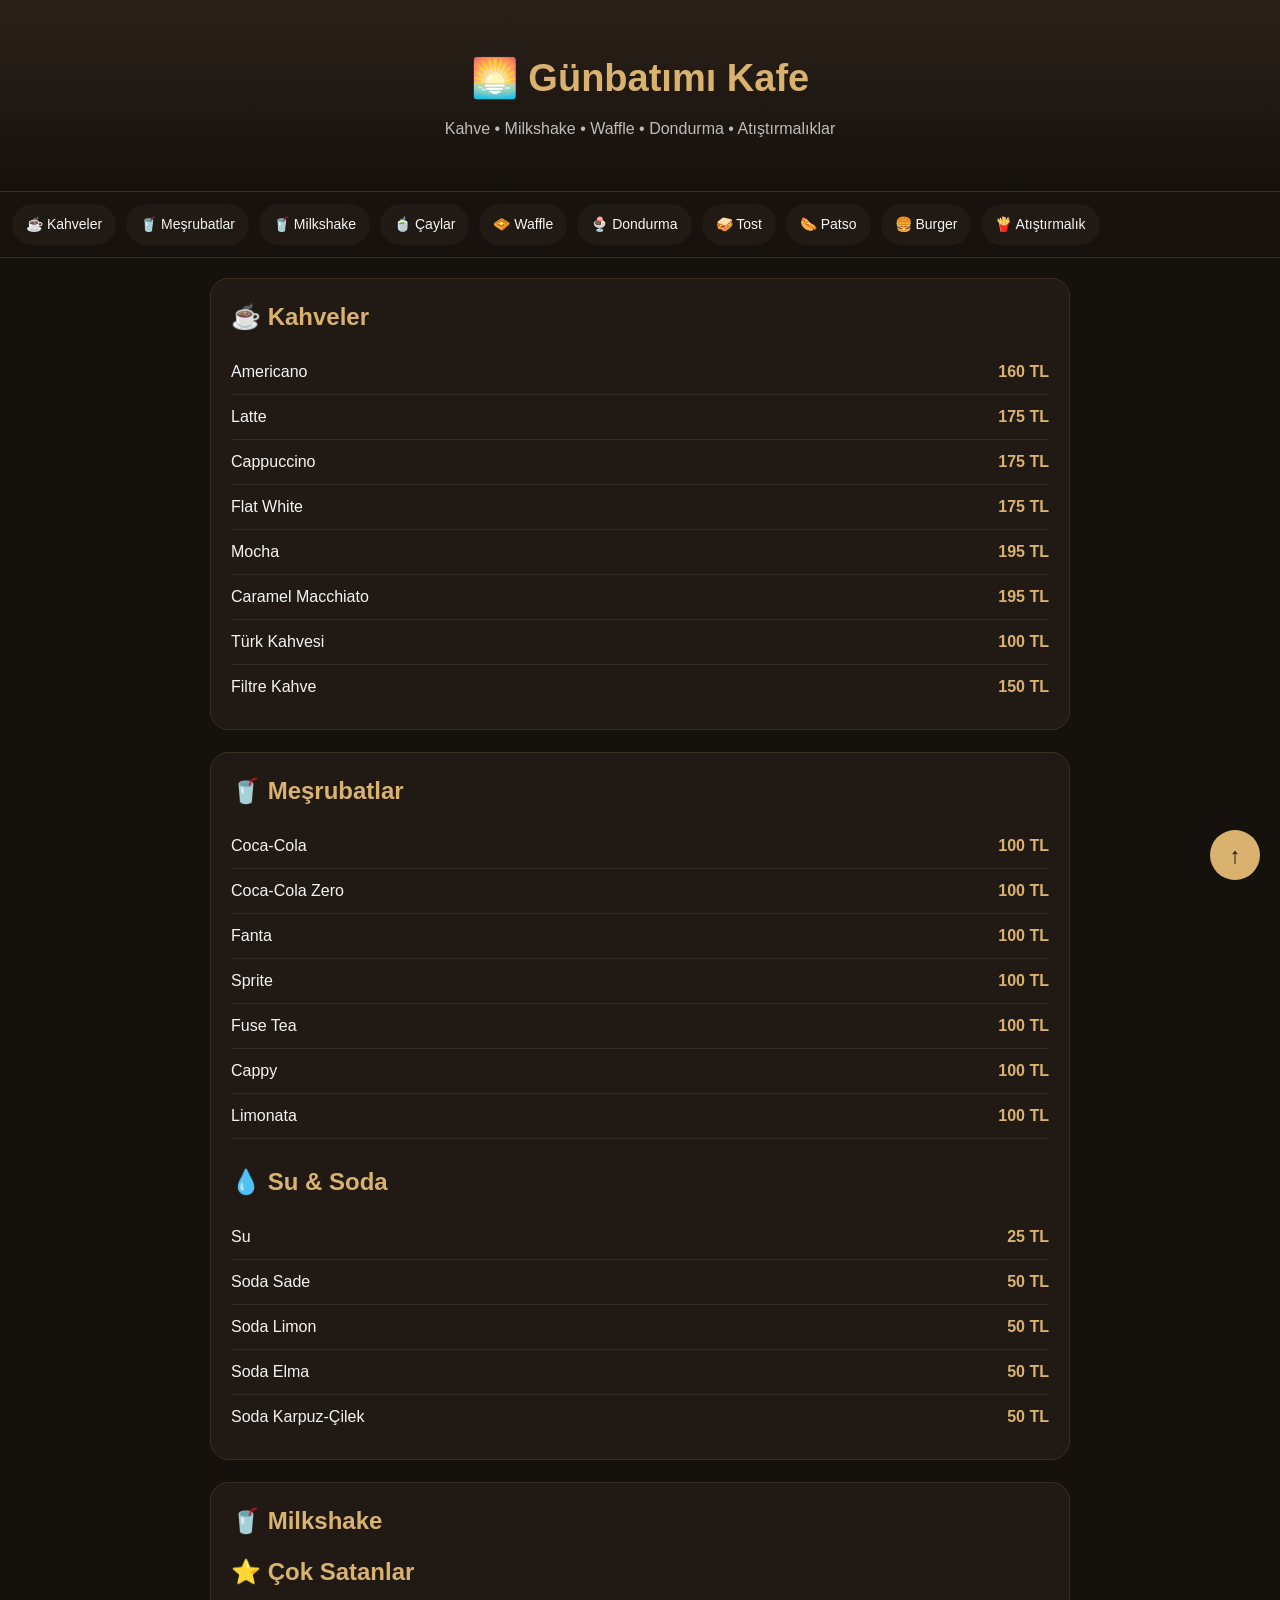
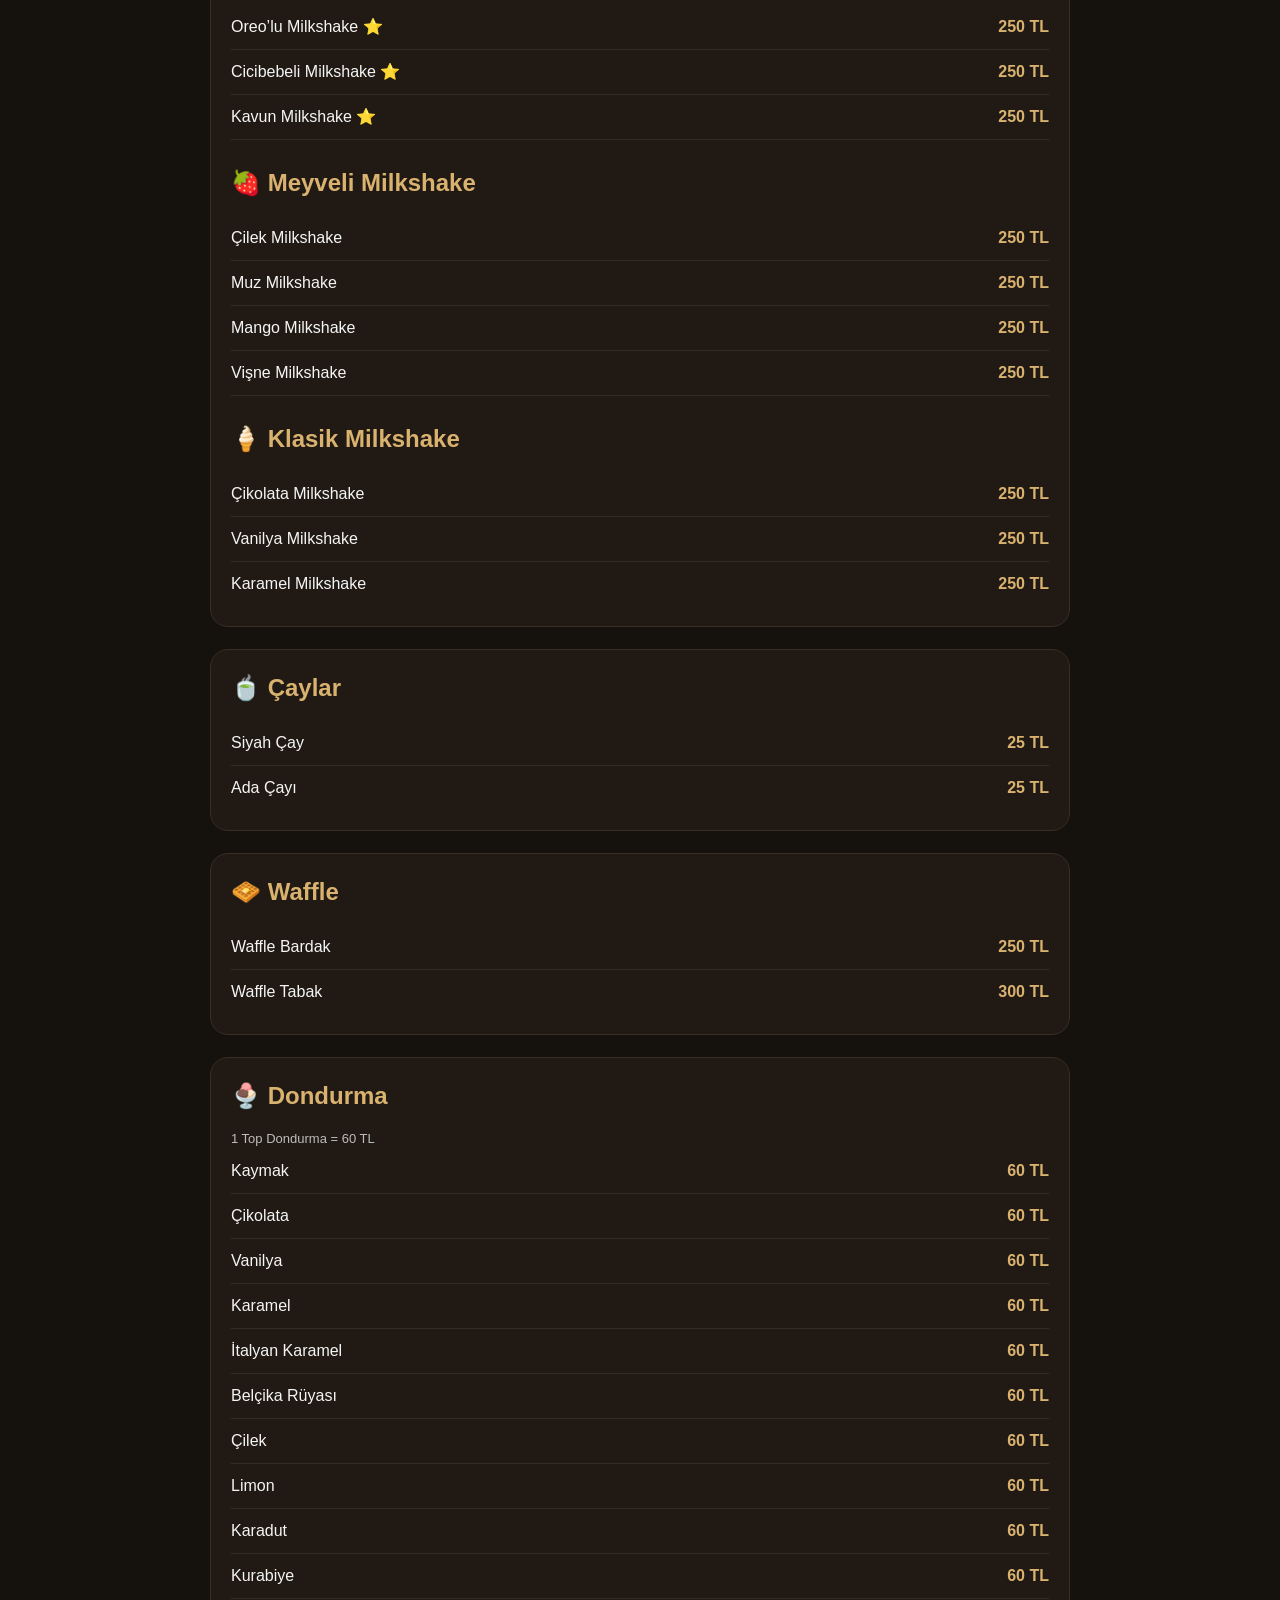
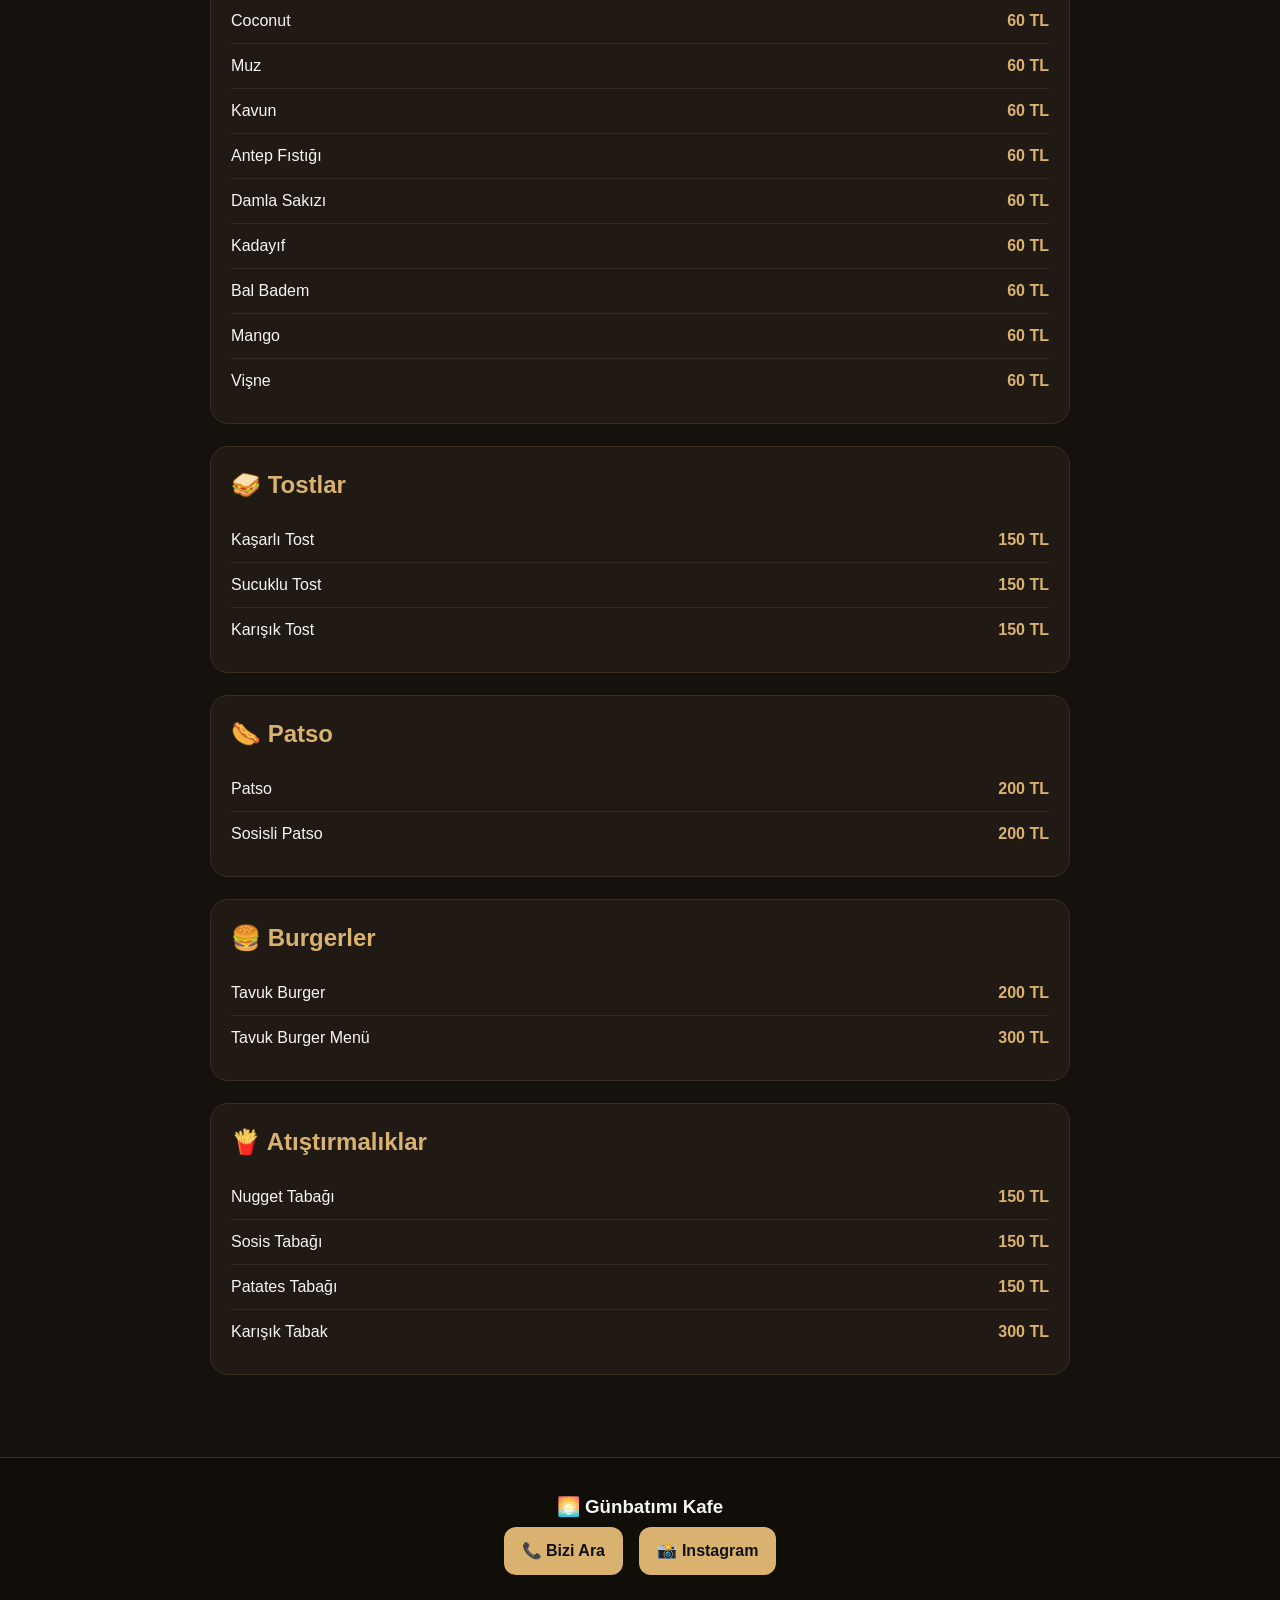
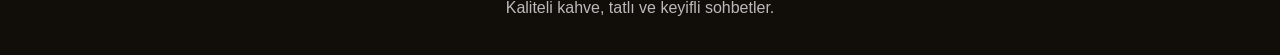
==== commit 211ce001: "Qr menü güncellendi" ====
--- a/index.html
+++ b/index.html
@@ -231,8 +231,8 @@
 
 <div class="card" id="waffle">
 <h2>🧇 Waffle</h2>
-<div class="item"><span>Waffle Bardak</span><span class="price">200 TL</span></div>
-<div class="item"><span>Waffle Tabak</span><span class="price">250 TL</span></div>
+<div class="item"><span>Waffle Bardak</span><span class="price">250 TL</span></div>
+<div class="item"><span>Waffle Tabak</span><span class="price">300 TL</span></div>
 </div>
 
 <div class="card" id="dondurma">
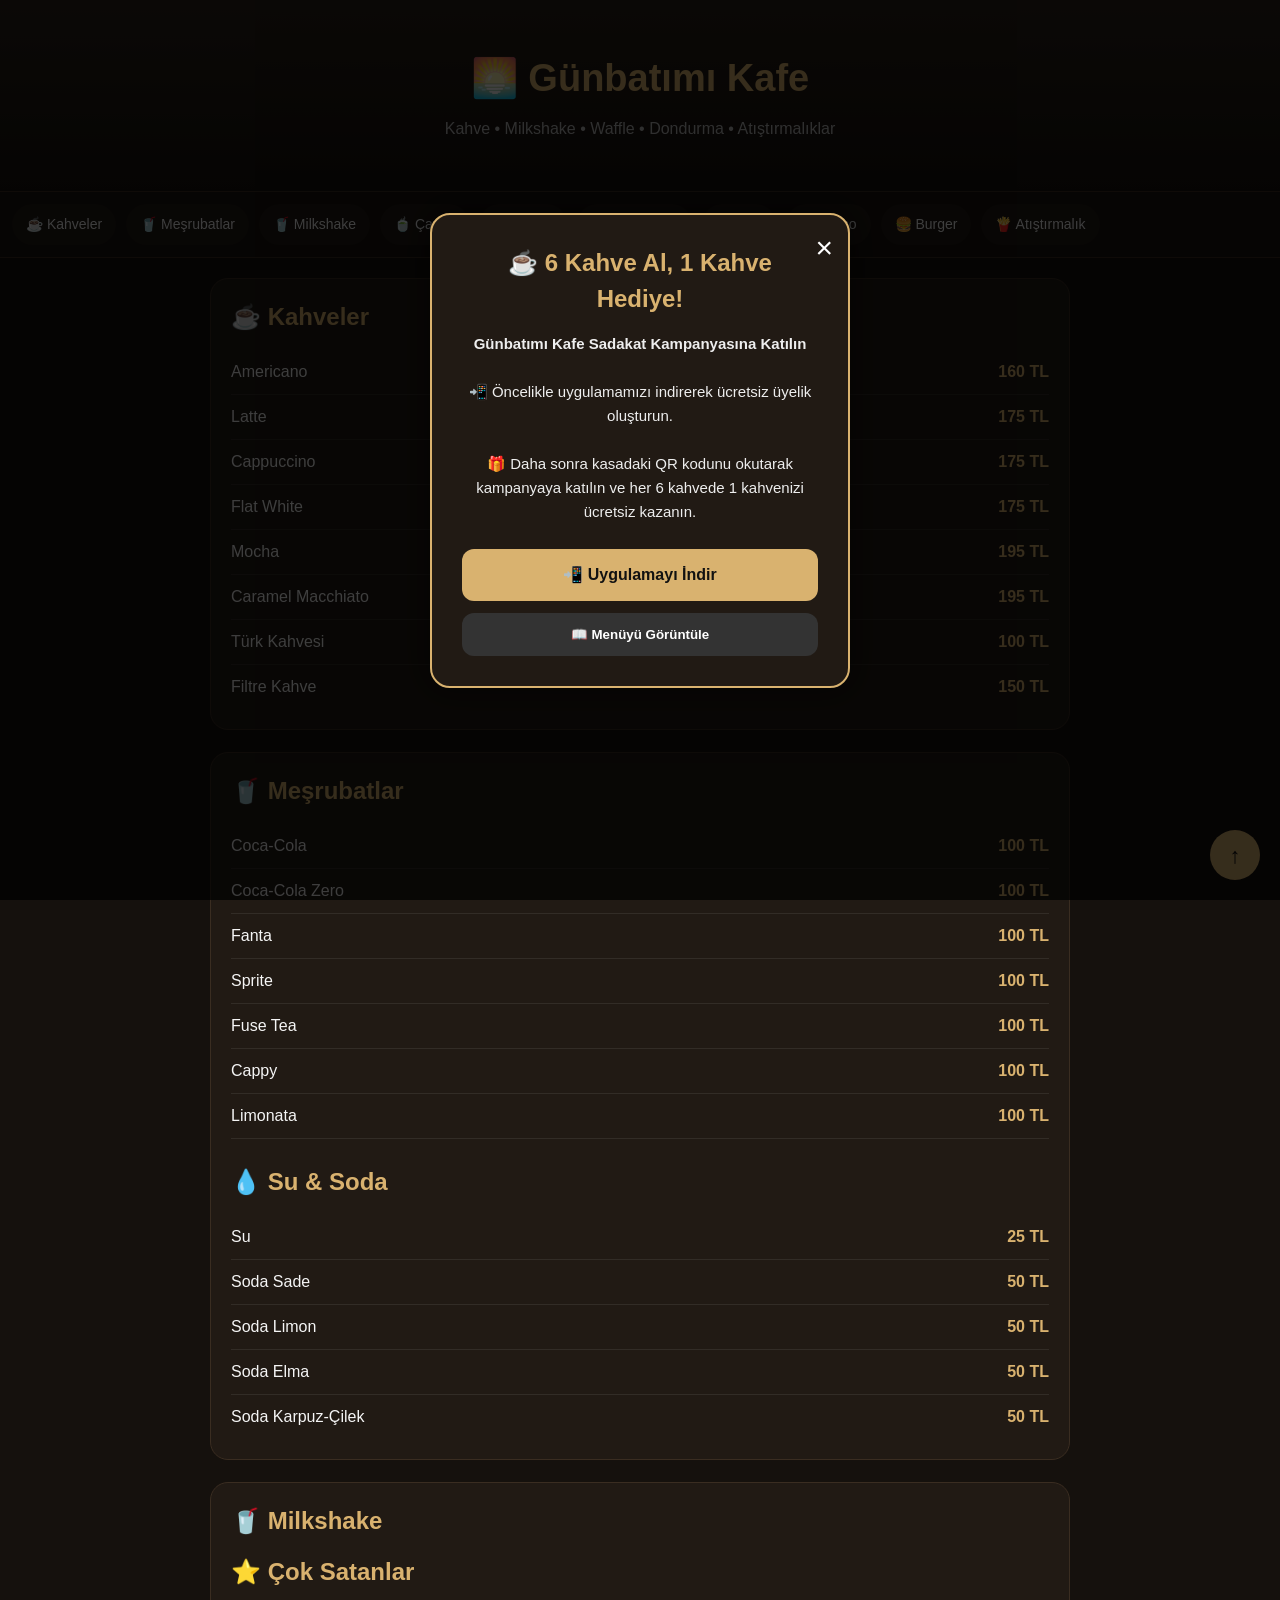
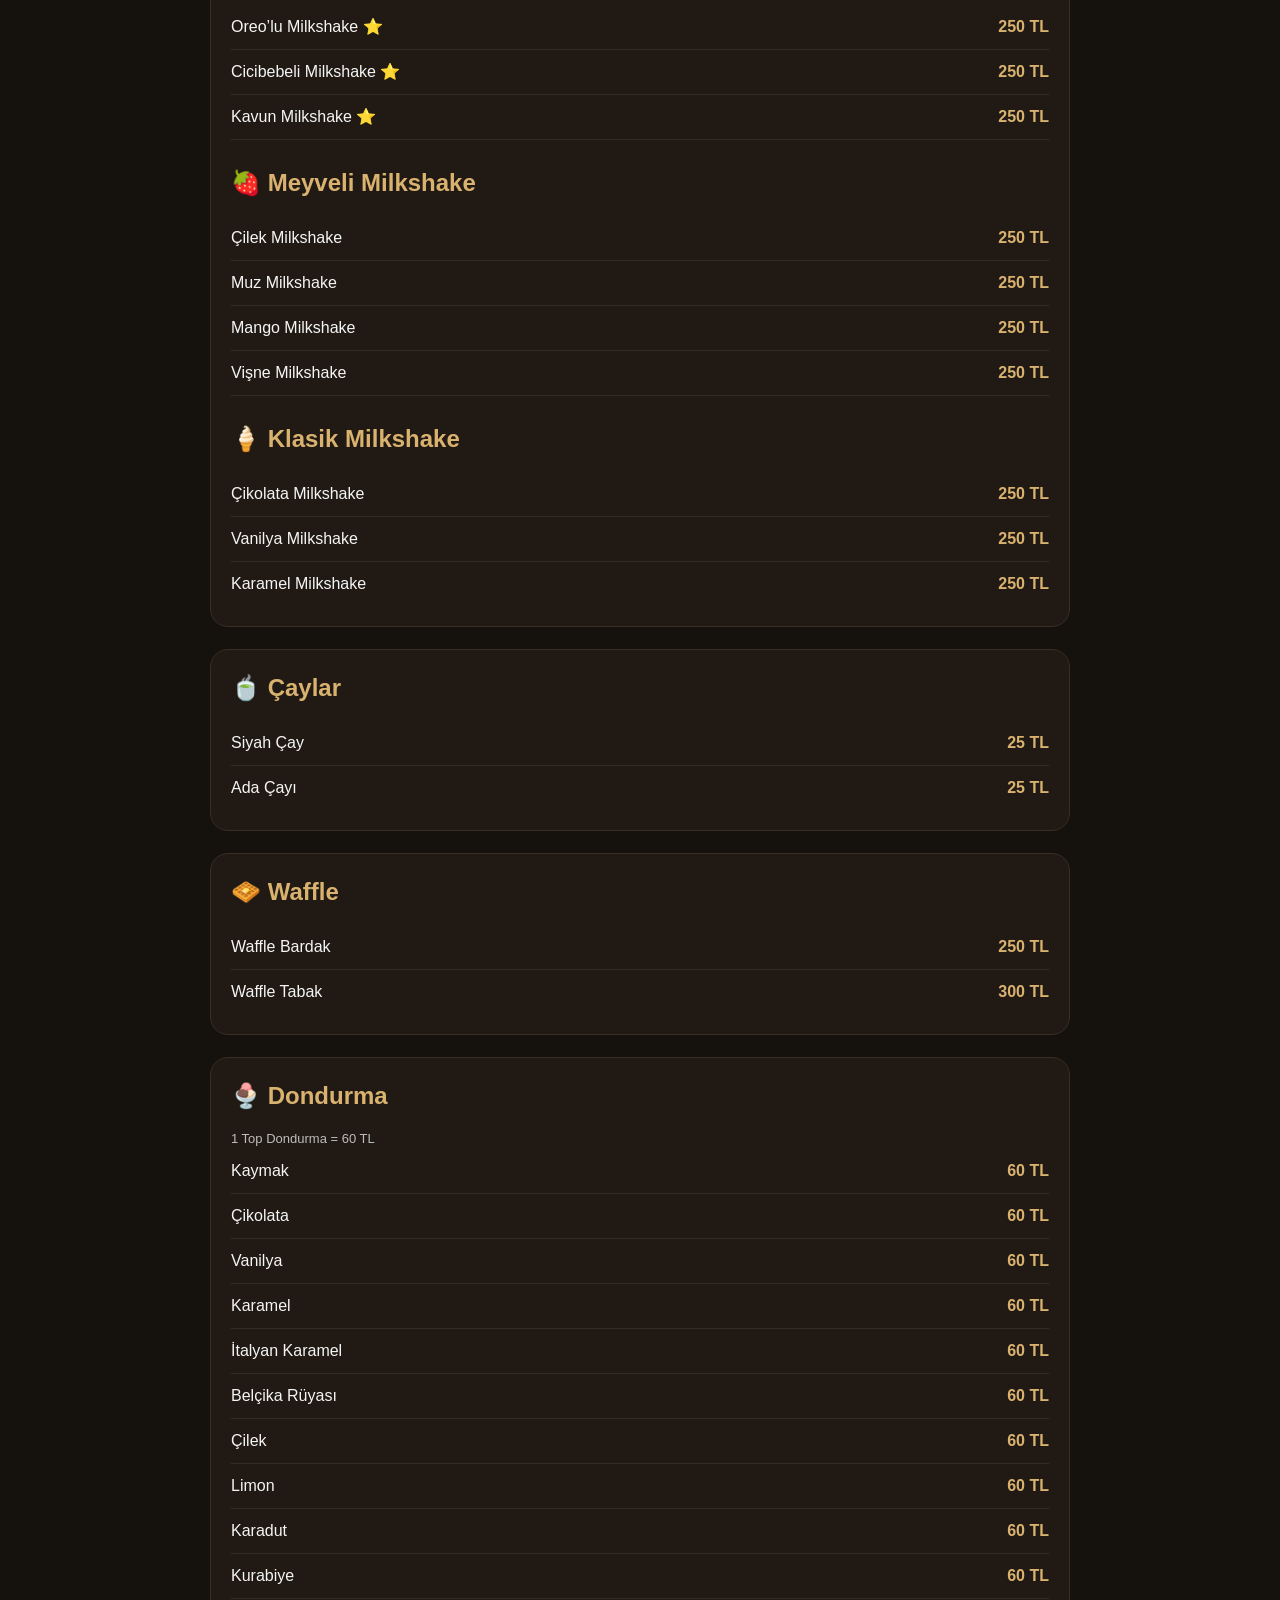
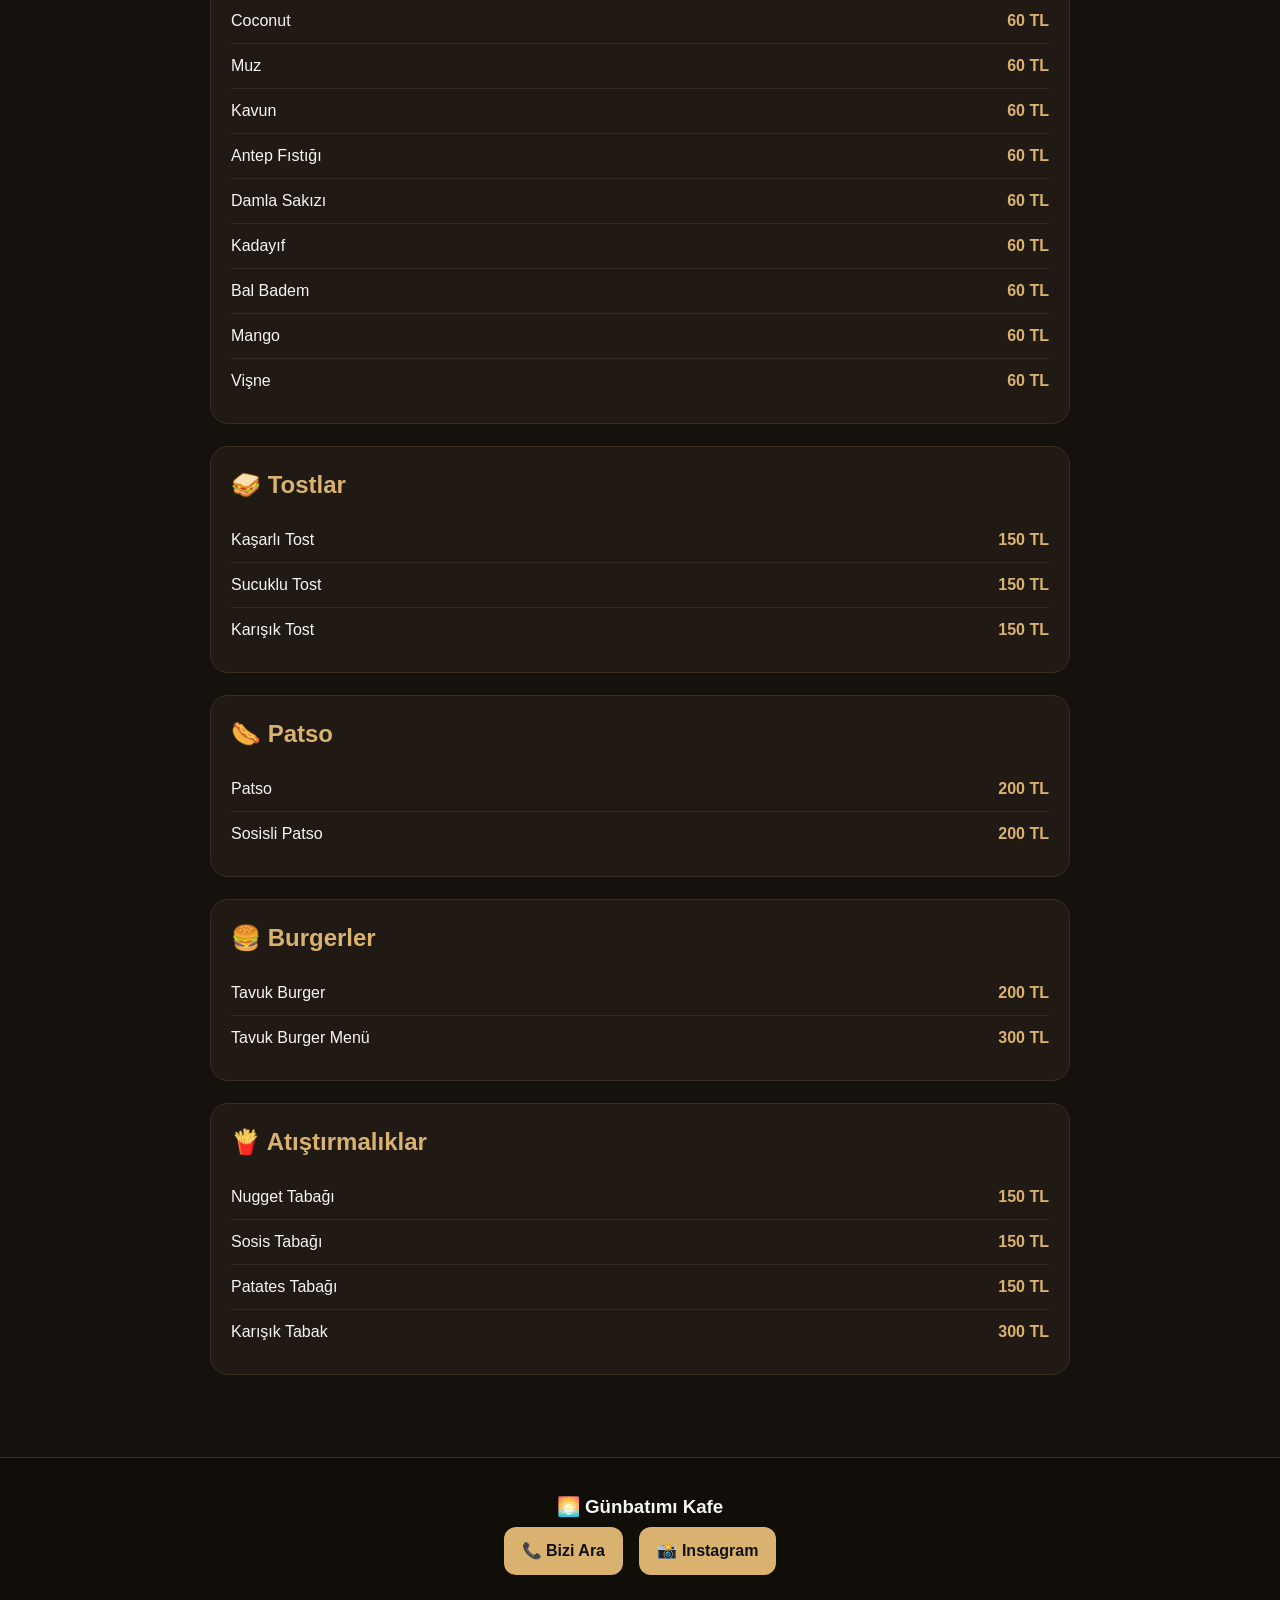
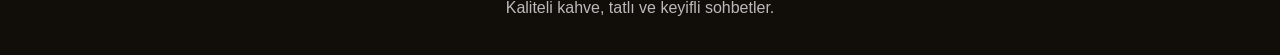
==== commit 71bcc55a: "Qr menü güncellendi" ====
--- a/index.html
+++ b/index.html
@@ -143,6 +143,87 @@
 @media(max-width:600px){
 .hero h1{font-size:30px;}
 .card h2{font-size:20px;}
+}
+  
+.modal{
+display:none;
+position:fixed;
+top:0;
+left:0;
+width:100%;
+height:100%;
+background:rgba(0,0,0,.75);
+justify-content:center;
+align-items:center;
+z-index:99999;
+padding:20px;
+}
+
+.modal-box{
+background:#211a14;
+border:2px solid #d9b26f;
+border-radius:20px;
+max-width:420px;
+width:100%;
+padding:30px;
+text-align:center;
+position:relative;
+box-shadow:0 0 30px rgba(0,0,0,.5);
+animation:popup .35s ease;
+}
+
+.modal-box h2{
+color:#d9b26f;
+margin-bottom:15px;
+}
+
+.modal-box p{
+color:#eee;
+font-size:15px;
+line-height:1.6;
+margin-bottom:25px;
+}
+
+.download-btn{
+display:block;
+background:#d9b26f;
+color:#111;
+padding:14px;
+border-radius:12px;
+font-weight:bold;
+text-decoration:none;
+margin-bottom:12px;
+}
+
+.menu-btn{
+width:100%;
+padding:14px;
+border:none;
+background:#333;
+color:#fff;
+border-radius:12px;
+font-weight:bold;
+cursor:pointer;
+}
+
+.close{
+position:absolute;
+right:15px;
+top:10px;
+font-size:30px;
+cursor:pointer;
+color:#fff;
+}
+
+@keyframes popup{
+from{
+transform:scale(.8);
+opacity:0;
+}
+to{
+transform:scale(1);
+opacity:1;
+}
 }
 </style>
 </head>
@@ -297,6 +378,42 @@
 </div>
 
 <a href="#top" class="top">↑</a>
-
+<!-- Kampanya Popup -->
+<div id="campaignModal" class="modal">
+  <div class="modal-box">
+    <span class="close" onclick="closeModal()">&times;</span>
+
+    <h2>☕ 6 Kahve Al, 1 Kahve Hediye!</h2>
+
+    <p>
+      <strong>Günbatımı Kafe Sadakat Kampanyasına Katılın</strong><br><br>
+
+      📲 Öncelikle uygulamamızı indirerek ücretsiz üyelik oluşturun.<br><br>
+
+      🎁 Daha sonra kasadaki QR kodunu okutarak kampanyaya katılın ve
+      her 6 kahvede 1 kahvenizi ücretsiz kazanın.
+    </p>
+
+    <a class="download-btn"
+       href="https://play.google.com/store/apps/details?id=com.promo.cuzdan"
+       target="_blank">
+       📲 Uygulamayı İndir
+    </a>
+
+    <button class="menu-btn" onclick="closeModal()">
+      📖 Menüyü Görüntüle
+    </button>
+  </div>
+</div>
+
+<script>
+window.onload=function(){
+document.getElementById("campaignModal").style.display="flex";
+}
+
+function closeModal(){
+document.getElementById("campaignModal").style.display="none";
+}
+</script>
 </body>
 </html>
